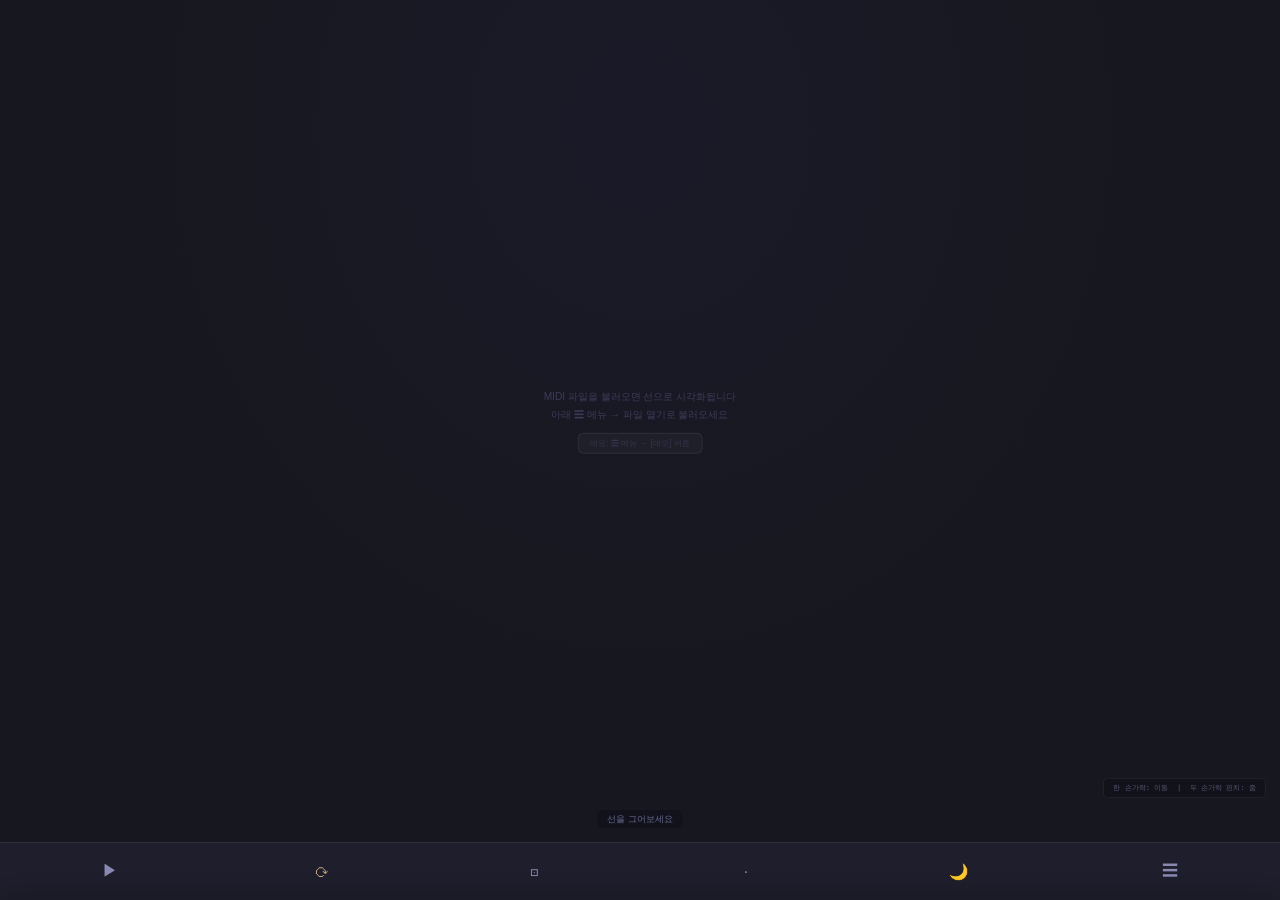
==== melodybrush_v13mobile/index.html @ c1f5db10 "Add files via upload" ====
<!DOCTYPE html>
<html lang="ko">
<head>
<meta charset="utf-8">
<meta name="viewport" content="width=device-width,initial-scale=1">
<title>Melody Brush — Mobile</title>
<link rel="stylesheet" href="style.css">
</head>
<body>

<!-- ════ 사이드 패널 (모바일에서 숨김 — JS DOM 참조용으로만 유지) ════ -->
<div id="sidebar" style="display:none" aria-hidden="true">
  <div id="sidebar-header">
    <div>
      <div id="sidebar-logo">Melody Brush</div>
      <div id="sidebar-sub">Expression Edition · PC</div>
    </div>
    <button id="btn-darkmode" onclick="toggleDarkMode()" title="다크 모드 전환">☀</button>
  </div>

  <div id="panel-tabs">
    <button class="ptab on" data-tab="tab-load" onclick="switchPanelTab(this)">로드</button>
    <button class="ptab"    data-tab="tab-view" onclick="switchPanelTab(this)">뷰</button>
    <button class="ptab"    data-tab="tab-wire" onclick="switchPanelTab(this)">전선</button>
  </div>

  <div id="panel-scroll">
    <!-- 로드 탭 -->
    <div class="tab-section on" id="tab-load">
      <div class="mp-label">MIDI 파일 <span style="font-size:.70rem;color:#b0a898">드래그앤드롭 가능</span></div>
      <div style="display:flex;gap:5px;align-items:center;">
        <input type="file" class="mf" id="midiFile" accept=".mid,.midi" style="flex:1;">
        <button class="pbtn" onclick="addMidiLayer()" title="MIDI 파일 추가 (새 레이어)" style="flex:none;padding:5px 8px;font-size:.70rem;">＋</button>
      </div>
      <div id="midiStatus" style="font-size:.72rem;color:#9a9490;min-height:14px;margin-top:2px;font-family:monospace;"></div>
      <div id="midi-layer-list" style="display:none;flex-direction:column;gap:3px;margin-top:3px;"></div>
      <div id="tab-input-lines" style="display:none;">
        <div style="height:1px;background:rgba(20,15,5,0.08);margin:2px 0;"></div>
        <div class="mp-title clp-hdr" onclick="toggleSection('clp-lines')">
          Line 목록<span class="clp-arrow" id="clp-lines-arr">▾</span>
        </div>
        <div id="clp-lines">
          <div class="line-list" id="lineList"></div>
        </div>
      </div>
      <div style="height:1px;background:rgba(20,15,5,0.08);margin:2px 0;"></div>
      <div class="mp-title clp-hdr" onclick="toggleSection('clp-stat')">
        통계<span class="clp-arrow" id="clp-stat-arr">▾</span>
      </div>
      <div id="clp-stat">
        <div class="mp-stat-grid">
          <div class="mp-stat"><div class="sk">Notes</div><div class="sv" id="s_notes">—</div></div>
          <div class="mp-stat"><div class="sk">Cells</div><div class="sv" id="s_cells">—</div></div>
          <div class="mp-stat"><div class="sk">Lines</div><div class="sv" id="s_lines">—</div></div>
          <div class="mp-stat"><div class="sk">Duration</div><div class="sv" id="s_dur">—</div></div>
          <div class="mp-stat" style="grid-column:span 2"><div class="sk">BPM</div><div class="sv" id="s_bpm">—</div></div>
        </div>
      </div>
      <div class="mp-title clp-hdr" onclick="toggleSection('clp-log')">
        로그<span class="clp-arrow" id="clp-log-arr">▾</span>
      </div>
      <div id="clp-log">
        <div class="mp-console" id="logBox"></div>
      </div>
    </div>

    <!-- 뷰 탭 -->
    <div class="tab-section" id="tab-view">
      <div class="mp-title">Line 분리 — 연결 우선</div>
      <div class="mp-label">Gap 임계값 — 이 이상이면 끊음</div>
      <div class="presetrow" id="gap-presets">
        <button class="pbtn" data-val="250" onclick="setGapPreset(this)">250ms</button>
        <button class="pbtn" data-val="500" onclick="setGapPreset(this)">500ms</button>
        <button class="pbtn act" data-val="800" onclick="setGapPreset(this)">800ms</button>
        <button class="pbtn" data-val="1200" onclick="setGapPreset(this)">1200ms</button>
      </div>
      <input type="hidden" id="gapThr" value="800">
      <div class="mp-label">Pitch Jump 임계값 — 이 이상이면 끊음</div>
      <div class="presetrow" id="pjump-presets">
        <button class="pbtn" data-val="600" onclick="setPitchPreset(this)">600c</button>
        <button class="pbtn" data-val="900" onclick="setPitchPreset(this)">900c</button>
        <button class="pbtn act" data-val="1200" onclick="setPitchPreset(this)">1200c</button>
        <button class="pbtn" data-val="99999" onclick="setPitchPreset(this)">OFF</button>
      </div>
      <input type="hidden" id="pitchJump" value="1200">
      <div class="mp-label">최소 Note 수 <span class="vv" id="v_minn">2</span></div>
      <input type="range" class="msl" id="minNotes" min="1" max="8" step="1" value="2">
      <div class="presetrow" style="flex-wrap:wrap;gap:4px;margin-top:2px;">
        <button class="pbtn" id="btn-stp" onclick="toggleSameTrackPriority()" style="flex:none;padding:5px 8px;">Same Track 우선</button>
        <button class="pbtn" id="btn-swc" onclick="toggleWeakConn()" style="flex:none;padding:5px 8px;">Weak 연결 표시</button>
        <button class="pbtn" id="btn-ghost" onclick="toggleGhostConn()" style="flex:none;padding:5px 8px;">유령선 연결</button>
      </div>
      <div style="height:1px;background:rgba(20,15,5,0.08);margin:4px 0;"></div>
      <div class="mp-title">Expression</div>
      <div class="mp-label">PB 범위 (semi) <span class="vv" id="v_pbr">2</span></div>
      <input type="range" class="msl" id="pbRange" min="1" max="12" step="1" value="2">
      <div class="mp-label">Vibrato 깊이 <span class="vv" id="v_vbpb">0.7</span></div>
      <input type="range" class="msl" id="vibPbDepth" min="0.1" max="1.0" step="0.1" value="0.7">
      <div class="mp-label">Glide 강도 <span class="vv" id="v_glpb">0.8</span></div>
      <input type="range" class="msl" id="glidePb" min="0.1" max="1.0" step="0.1" value="0.8">
      <div class="mp-label">Velocity <span class="vv" id="v_vs">1.0</span></div>
      <input type="range" class="msl" id="velScale" min="0.5" max="1.5" step="0.1" value="1.0">
    </div>


    <!-- 전선 탭 -->
    <div class="tab-section" id="tab-wire">
      <div class="mp-title">전선 (Wire Layer)</div>

      <div class="mp-label" style="font-weight:700;">적용 방식</div>
      <div id="wire-mode-btns" style="display:flex;flex-direction:column;gap:3px;margin-bottom:4px;">
        <button class="wmbtn act" data-wm="full"  onclick="setWireMode('full')">① 전체 연결 — 동일 피복으로 전체 덮기</button>
        <button class="wmbtn"     data-wm="pitch" onclick="setWireMode('pitch')">② 피치별 — 음역 위상에 따라 투명도 조절</button>
        <button class="wmbtn"     data-wm="time"  onclick="setWireMode('time')">③ 타임라인별 — 구간마다 피복 개별 조절</button>
      </div>

      <div class="mp-label">피복 색상</div>
      <div style="display:flex;gap:5px;flex-wrap:wrap;margin-bottom:4px;" id="wire-color-swatches">
        <div class="wcs act" data-col="#f7f4ec" style="background:#f7f4ec;border:1.5px solid #2a2620;"></div>
        <div class="wcs" data-col="#2a2620" style="background:#2a2620;"></div>
        <div class="wcs" data-col="#5b6ea8" style="background:#5b6ea8;"></div>
        <div class="wcs" data-col="#3d8f6a" style="background:#3d8f6a;"></div>
        <div class="wcs" data-col="#a06b30" style="background:#a06b30;"></div>
        <div class="wcs" data-col="#7a4a8a" style="background:#7a4a8a;"></div>
      </div>

      <div id="wire-opt-full">
        <div class="mp-label">피복 투명도 <span class="vv" id="v_wire_alpha">0.92</span></div>
        <input type="range" class="msl" id="wireAlpha" min="0" max="1" step="0.01" value="0.92">
        <div class="mp-label">피복 두께 <span class="vv" id="v_wire_w">자동</span></div>
        <input type="range" class="msl" id="wireWidth" min="0" max="40" step="1" value="0">
        <div style="font-size:.70rem;color:#9a9490;margin-top:-3px;">0 = Cell 크기 기준 자동</div>
      </div>

      <div id="wire-opt-pitch" style="display:none;">
        <div class="mp-label">고음 투명도 <span class="vv" id="v_wire_hi_a">0.30</span></div>
        <input type="range" class="msl" id="wireHiAlpha" min="0" max="1" step="0.01" value="0.30">
        <div class="mp-label">저음 투명도 <span class="vv" id="v_wire_lo_a">0.95</span></div>
        <input type="range" class="msl" id="wireLoAlpha" min="0" max="1" step="0.01" value="0.95">
        <div class="mp-label">기준 피치 <span class="vv" id="v_wire_psplit">C4</span></div>
        <input type="range" class="msl" id="wirePitchSplit" min="36" max="96" step="1" value="60">
        <div style="font-size:.70rem;color:#9a9490;margin-top:-3px;">기준 음보다 높으면 고음 투명도</div>
      </div>

      <div id="wire-opt-time" style="display:none;">
        <div class="mp-label">구간 수 <span class="vv" id="v_wire_segs">4</span></div>
        <input type="range" class="msl" id="wireSegCount" min="2" max="8" step="1" value="4">
        <div id="wire-seg-sliders" style="display:flex;flex-direction:column;gap:2px;margin-top:2px;"></div>
      </div>

      <div style="height:1px;background:rgba(20,15,5,0.09);margin:5px 0;"></div>
      <button class="mp-btn mp-btn-pri" id="btn-apply-wire" onclick="applyWireLayer()" disabled>선 입히기</button>
      <div style="display:flex;gap:5px;">
        <button class="mp-btn mp-btn-sec" id="btn-merge-wire" onclick="mergeWireLayer()" disabled style="flex:1">레이어 병합</button>
        <button class="mp-btn mp-btn-sec" id="btn-remove-wire" onclick="removeWireLayer()" disabled style="flex:1">전선 제거</button>
      </div>
      <div id="wire-status" style="font-size:.72rem;color:#9a9490;font-family:monospace;min-height:14px;margin-top:2px;"></div>
    </div>

    <!-- 고급 설정 (접이식) -->
    <div style="height:1px;background:rgba(20,15,5,0.08);margin:4px 0;"></div>
    <button id="btn-adv" onclick="toggleAdv()" style="width:100%;border:none;background:transparent;text-align:left;font-size:.76rem;font-weight:700;color:#9a9490;padding:5px 2px;cursor:pointer;letter-spacing:.03em;">고급 설정 ▾</button>
    <div id="adv-section" style="display:none;flex-direction:column;gap:8px;">
      <div class="mp-title">Cell 분해</div>
      <div class="mp-label">Cell 크기 <span class="vv" id="v_cell">80ms</span></div>
      <input type="range" class="msl" id="cellMs" min="20" max="200" step="10" value="80">
      <div class="mp-label">Attack 임계 <span class="vv" id="v_atk">0.25</span></div>
      <input type="range" class="msl" id="atkThr" min="0.05" max="0.60" step="0.05" value="0.25">
      <div class="mp-label">Vibrato (cent) <span class="vv" id="v_vib">40</span></div>
      <input type="range" class="msl" id="vibCent" min="10" max="120" step="5" value="40">
      <div class="mp-label">Decay 기울기 <span class="vv" id="v_dec">0.15</span></div>
      <input type="range" class="msl" id="decThr" min="0.05" max="0.50" step="0.05" value="0.15">
      <div class="mp-title">Human Filter</div>
      <div class="mp-label">적용 강도 <span class="vv" id="v_hfstr">1.0</span></div>
      <input type="range" class="msl" id="hfStrength" min="0" max="1" step="0.1" value="1.0">
      <div class="mp-label">Vibrato 최소 지속 <span class="vv" id="v_vdur">120ms</span></div>
      <input type="range" class="msl" id="vibDur" min="40" max="300" step="10" value="120">
      <div class="mp-label">Glide 최소 이동 <span class="vv" id="v_gmin">80cent</span></div>
      <input type="range" class="msl" id="glideMin" min="30" max="200" step="10" value="80">
      <div class="mp-label">True Change 임계 <span class="vv" id="v_tch">150cent</span></div>
      <input type="range" class="msl" id="trueThr" min="80" max="300" step="10" value="150">
      <div class="mp-title">Expression 상세</div>
      <div class="mp-label">CC11 Decay 곡선 <span class="vv" id="v_deccv">0.5</span></div>
      <input type="range" class="msl" id="decCurve" min="0.1" max="1.0" step="0.1" value="0.5">
      <button class="mp-btn mp-btn-sec" onclick="runAnalysis()">심층 분석 실행</button>
      <button class="mp-btn mp-btn-sec" onclick="runDemo()">데모</button>
    </div>
  </div>

  <!-- 레이어 패널 -->
  <div id="layer-panel" style="display:none;flex-shrink:0;border-top:1px solid rgba(20,15,5,0.08);background:#f5f2eb;">
    <div style="padding:6px 12px 4px;display:flex;align-items:center;justify-content:space-between;">
      <span style="font-size:.6rem;font-weight:700;color:#2a2620;letter-spacing:.05em;text-transform:uppercase;">Layers</span>
      <span id="layer-count" style="font-size:.58rem;color:#9a9490;font-family:monospace;"></span>
    </div>
    <div id="layer-list" style="max-height:140px;overflow-y:auto;padding:0 8px 6px;display:flex;flex-direction:column;gap:2px;scrollbar-width:thin;scrollbar-color:rgba(20,15,5,0.15) transparent;"></div>
  </div>

  <!-- Cell Inspector -->
  <div id="cell-inspector" style="display:none;flex-shrink:0;border-top:1px solid rgba(20,15,5,0.08);padding:6px 12px 8px;background:#f5f2eb;">
    <div style="display:flex;align-items:center;justify-content:space-between;margin-bottom:3px;">
      <span style="font-size:.6rem;font-weight:700;color:#2a2620;letter-spacing:.05em;text-transform:uppercase;">Cell Inspector</span>
      <button onclick="clearCellInspector()" style="border:none;background:transparent;font-size:.7rem;color:#9a9490;cursor:pointer;padding:0 3px;line-height:1;">✕</button>
    </div>
    <div id="cell-inspector-body" style="font:10.5px/1.7 monospace;color:#5a5248;"></div>
  </div>

  <!-- 하단 툴바 -->
  <div id="sidebar-tools">
    <div class="tool-row">
      <button class="tbtn" id="btn-play" onclick="togglePlay()">▶<span class="lbl">Play</span></button>
      <!-- 기본 모드 전용 -->
      <button class="tbtn act" id="btn-autofollow" onclick="toggleAutoFollow()" title="재생 시 자동 스크롤">⟳<span class="lbl">Follow</span></button>
      <button class="tbtn" id="btn-pitchfollow" onclick="togglePitchFollow()" title="포커스 트랙 피치 따라가기">♩<span class="lbl">Pitch</span></button>
      <button class="tbtn" id="btn-fitview" onclick="fitView()" title="전체 선 최적 맞춤">⊡<span class="lbl">맞춤</span></button>
      <button class="tbtn" id="btn-cellview" onclick="zoomToCell()" title="Cell 단위로 줌인">·<span class="lbl">Cell</span></button>
      <!-- Edit 모드 전용 -->
      <button class="tbtn act" id="btn-draw"  onclick="setTool('draw')">✒<span class="lbl">Draw</span></button>
      <button class="tbtn"     id="btn-catch" onclick="setTool('catch')">⊕<span class="lbl">Catch</span></button>
      <button class="tbtn"     id="btn-undo"  onclick="undo()">↶<span class="lbl">Undo</span></button>
      <div id="instr-toggle">
        <button class="ibtn act" id="ibtn-piano"  onclick="setInstrument('piano')">🎹</button>
        <button class="ibtn"     id="ibtn-violin" onclick="setInstrument('violin')">🎻</button>
      </div>
      <!-- 공통 -->
      <button class="tbtn" id="btn-export" onclick="doMidiSave()" disabled>⬇<span class="lbl">Export</span></button>
    </div>
  </div>
</div>

<!-- ════ 캔버스 영역 ════ -->
<div id="paper-wrap">
  <canvas id="paper"></canvas>
  <canvas id="paper-overlay"></canvas>
  <div class="pcursor" id="pcursor"></div>
  <div id="playhead-time"></div>

  <!-- 드래그앤드롭 오버레이 -->
  <div id="drop-overlay">🎵 여기에 MIDI 파일을 놓으세요</div>

  <!-- 빈 화면 안내 -->
  <div id="drop-hint">
    <div class="dh-text">MIDI 파일을 불러오면 선으로 시각화됩니다<br>아래 ☰ 메뉴 → 파일 열기로 불러오세요</div>
    <div class="dh-key">데모: ☰ 메뉴 → [데모] 버튼</div>
  </div>

  <!-- 상단 모드바 -->
  <div id="mode-bar">
    <button class="mbtn act" id="mbtn-view" onclick="setAppMode('view')">View</button>
    <button class="mbtn"     id="mbtn-note" onclick="setAppMode('note')">Note</button>
    <button class="mbtn"     id="mbtn-edit" onclick="setAppMode('edit')">Edit</button>
    <button class="mbtn"     id="mbtn-wire" onclick="setAppMode('wire')">Wire</button>
  </div>

  <!-- LOD 배지 -->
  <div id="lod-badge"></div>
  <!-- Zoom 힌트 -->
  <div id="zoom-hint">한 손가락: 이동 &nbsp;|&nbsp; 두 손가락 핀치: 줌</div>

  <!-- Gesture 범례 -->
  <div id="gest-legend">
    <div class="gl-item"><div class="gl-dot" style="background:#facc15"></div>ATK</div>
    <div class="gl-item"><div class="gl-dot" style="background:#4ade80"></div>HLD</div>
    <div class="gl-item"><div class="gl-dot" style="background:#c084fc"></div>VIB</div>
    <div class="gl-item"><div class="gl-dot" style="background:#f97316"></div>GLI</div>
    <div class="gl-item"><div class="gl-dot" style="background:#60a5fa"></div>DEC</div>
    <div class="gl-item"><div class="gl-dot" style="background:#94a3b8"></div>TAIL</div>
    <div class="gl-item"><div class="gl-dot" style="background:#f87171"></div>NOISE</div>
  </div>

  <!-- 힌트 -->
  <div id="hint"></div>

  <!-- 진행바 -->
  <div id="prog-wrap">
    <div id="prog-label">분석 중…</div>
    <div id="prog-track"><div id="prog-bar"></div></div>
  </div>

  <!-- 미니맵 -->
  <div id="minimap-wrap">
    <canvas id="minimap-canvas" width="280" height="140"></canvas>
    <div id="minimap-vp"></div>
  </div>

  <!-- 단축키 힌트 -->
  <div id="shortcuts" style="display:none"></div>
</div>

<!-- ════ 모바일 하단 툴바 ════ -->
<div id="mobile-bar">
  <button class="m-tbtn" id="m-play" onclick="togglePlay()" title="재생/정지">▶</button>
  <button class="m-tbtn act" id="m-follow" onclick="toggleAutoFollow()" title="자동 스크롤">⟳</button>
  <button class="m-tbtn" id="m-fit" onclick="fitView()" title="전체 맞춤">⊡</button>
  <button class="m-tbtn" id="m-cell" onclick="zoomToCell()" title="Cell 단위 줌인">·</button>
  <button class="m-tbtn" id="m-dark" onclick="toggleDarkMode()" title="다크 모드">☀</button>
  <button class="m-tbtn" id="m-menu" onclick="toggleMobilePanel()" title="메뉴">☰</button>
</div>

<!-- ════ 모바일 패널 (슬라이드업) ════ -->
<div id="mobile-panel-bg" onclick="closeMobilePanel()"></div>
<div id="mobile-panel">
  <div id="mobile-panel-handle"></div>
  <div id="mobile-panel-scroll">

    <div class="mp-title" style="margin-top:0">MIDI 파일</div>
    <div style="display:flex;gap:6px;align-items:center;margin-bottom:4px;">
      <label class="m-filebtn" for="midiFile">파일 열기</label>
      <button class="pbtn" onclick="addMidiLayer();closeMobilePanel();" style="flex:none;padding:7px 10px;font-size:.75rem;">＋ 추가</button>
    </div>
    <div id="midiStatus-m" style="font-size:.72rem;color:#9a9490;min-height:14px;font-family:monospace;margin-bottom:6px;"></div>

    <div style="height:1px;background:rgba(20,15,5,0.08);margin:4px 0;"></div>
    <div class="mp-title clp-hdr" onclick="toggleSection('m-clp-stat')">
      통계<span class="clp-arrow" id="m-clp-stat-arr">▾</span>
    </div>
    <div id="m-clp-stat">
      <div class="mp-stat-grid">
        <div class="mp-stat"><div class="sk">Notes</div><div class="sv" id="m_s_notes">—</div></div>
        <div class="mp-stat"><div class="sk">Cells</div><div class="sv" id="m_s_cells">—</div></div>
        <div class="mp-stat"><div class="sk">Lines</div><div class="sv" id="m_s_lines">—</div></div>
        <div class="mp-stat"><div class="sk">Duration</div><div class="sv" id="m_s_dur">—</div></div>
        <div class="mp-stat" style="grid-column:span 2"><div class="sk">BPM</div><div class="sv" id="m_s_bpm">—</div></div>
      </div>
    </div>

    <div style="height:1px;background:rgba(20,15,5,0.08);margin:4px 0;"></div>
    <div class="mp-title clp-hdr" onclick="toggleSection('m-clp-log')">
      로그<span class="clp-arrow" id="m-clp-log-arr">▾</span>
    </div>
    <div id="m-clp-log">
      <div class="mp-console" id="logBox-m" style="max-height:120px;"></div>
    </div>

    <div style="height:1px;background:rgba(20,15,5,0.08);margin:4px 0;"></div>
    <div class="mp-title">재생 설정</div>
    <div style="display:flex;gap:6px;flex-wrap:wrap;margin-bottom:4px;">
      <button class="pbtn act" id="m-btn-autofollow" onclick="toggleAutoFollow()" style="flex:none;padding:7px 10px;">자동 스크롤</button>
      <button class="pbtn" id="m-btn-pitchfollow" onclick="togglePitchFollow()" style="flex:none;padding:7px 10px;">피치 따라가기</button>
    </div>
    <button class="mp-btn mp-btn-sec" onclick="runDemo();closeMobilePanel()">데모</button>

  </div>
</div>

<!-- ════ state.js ════ -->
<script>
/* ════════════════════════════════════════════════════════════
   상수 / 유틸리티
════════════════════════════════════════════════════════════ */
// Track = 색상 정체성, Line = 명도 변화만 (±14%)
const TRACK_BASE = [
  {h:   2, s: 88, l: 58}, // Track 0: 빨강
  {h: 218, s: 88, l: 60}, // Track 1: 파랑
  {h:  38, s: 90, l: 54}, // Track 2: 앰버/주황
  {h: 145, s: 80, l: 48}, // Track 3: 초록
  {h: 278, s: 85, l: 63}, // Track 4: 보라
  {h: 174, s: 82, l: 48}, // Track 5: 청록/에메랄드
  {h: 328, s: 88, l: 60}, // Track 6: 핫핑크
  {h:  50, s: 92, l: 52}, // Track 7: 금/황금색
];
function hslToHex(h, s, l) {
  s /= 100; l /= 100;
  const a = s * Math.min(l, 1 - l);
  const f = n => { const k = (n + h / 30) % 12; const c = l - a * Math.max(-1, Math.min(k - 3, 9 - k, 1)); return Math.round(255 * c).toString(16).padStart(2, '0'); };
  return `#${f(0)}${f(8)}${f(4)}`;
}
function trackLineColor(trackIdx, trackLineIdx) {
  const base = TRACK_BASE[trackIdx % TRACK_BASE.length];
  const lShift = (trackLineIdx % 5) * 7 - 14; // -14, -7, 0, +7, +14
  const lAdj = _darkMode ? 0 : -16;
  const L = Math.max(28, Math.min(82, base.l + lShift + lAdj));
  return hslToHex(base.h, base.s, L);
}
const TRACK_COLS_LIGHT = ['#1d4ed8','#15803d','#b45309','#7e22ce','#0e7490','#c2410c','#166534','#9d174d'];
const TRACK_COLS_DARK  = ['#60a5fa','#4ade80','#fbbf24','#c084fc','#22d3ee','#fb923c','#86efac','#f472b6'];
let TRACK_COLS = TRACK_COLS_DARK;
const GESTURE_COL = {
  ATTACK: '#facc15', HOLD: '#4ade80', VIBRATO: '#c084fc',
  GLIDE: '#f97316', DECAY: '#60a5fa', TAIL: '#94a3b8', NOISE: '#f87171'
};
const clamp = (v, lo, hi) => Math.max(lo, Math.min(hi, v));
const midiToCents = midi => (midi - 69) * 100;

const NOTE_NAMES_W = ['C','C#','D','D#','E','F','F#','G','G#','A','A#','B'];
function midiToName(m) { return NOTE_NAMES_W[m % 12] + (Math.floor(m / 12) - 1); }

/* ════════════════════════════════════════════════════════════
   캔버스 / 래퍼 전역 레퍼런스
   (main.js 맨 위에서 할당)
════════════════════════════════════════════════════════════ */
var cv, ctx, wrap;
var cvOverlay, ctxOverlay;
let _rafPending = 0;

/* ════════════════════════════════════════════════════════════
   뷰포트
════════════════════════════════════════════════════════════ */
let VP = {t0: 0, t1: 10000, p0: -1800, p1: 1800};
let DPR = 1, CW = 0, CH = 0;

function tx(t) { return (t - VP.t0) / (VP.t1 - VP.t0) * CW; }
function xt(x) { return VP.t0 + x / CW * (VP.t1 - VP.t0); }
function ly(p) { return CH * (1 - (p - VP.p0) / (VP.p1 - VP.p0)); }
function yl(y) { return VP.p0 + (1 - y / CH) * (VP.p1 - VP.p0); }

function vpPanBy(dxPx, dyPx) {
  const dt = dxPx / CW * (VP.t1 - VP.t0), dp = dyPx / CH * (VP.p1 - VP.p0);
  VP.t0 -= dt; VP.t1 -= dt; VP.p0 += dp; VP.p1 += dp;
}
function vpZoomAt(cx, cy, factor, tFactor, pFactor) {
  const tf = tFactor !== undefined ? tFactor : factor;
  const pf = pFactor !== undefined ? pFactor : factor;
  const tC = xt(cx), pC = yl(cy);
  const tSpan = clamp((VP.t1 - VP.t0) * tf, 200, 1200000);
  const pSpan = clamp((VP.p1 - VP.p0) * pf, 100, 7200);
  VP.t0 = tC - cx / CW * tSpan; VP.t1 = VP.t0 + tSpan;
  VP.p0 = pC - (1 - cy / CH) * pSpan; VP.p1 = VP.p0 + pSpan;
}
function autoFitVP(notes, totalMs) {
  if (!notes.length) { VP = {t0: 0, t1: Math.max(totalMs * 1.05, 5000), p0: -1800, p1: 1800}; return; }
  let lo = Infinity, hi = -Infinity;
  notes.forEach(n => { const c = midiToCents(n.midi); if (c < lo) lo = c; if (c > hi) hi = c; });
  const span = hi - lo, pad = Math.max(500, span * 0.55);
  VP.t0 = -totalMs * 0.03; VP.t1 = totalMs * 1.08;
  VP.p0 = lo - pad; VP.p1 = hi + pad;
  if (VP.p1 - VP.p0 < 900) { const m = (VP.p0 + VP.p1) / 2; VP.p0 = m - 450; VP.p1 = m + 450; }
}
function zoomToCell() {
  const tCenter = (VP.t0 + VP.t1) / 2;
  const pCenter = (VP.p0 + VP.p1) / 2;
  VP.t0 = tCenter - 1000; VP.t1 = tCenter + 1000;
  const pSpan = clamp(VP.p1 - VP.p0, 400, 1200);
  VP.p0 = pCenter - pSpan / 2; VP.p1 = pCenter + pSpan / 2;
  refreshLegend(); render();
}
function fitView() {
  let tMin = Infinity, tMax = -Infinity, pMin = Infinity, pMax = -Infinity;
  midiLines.forEach(line => {
    tMin = Math.min(tMin, line.startMs); tMax = Math.max(tMax, line.endMs);
    (line.smoothCoreline || []).forEach(p => { pMin = Math.min(pMin, p.cents); pMax = Math.max(pMax, p.cents); });
    if (!(line.smoothCoreline || []).length)
      line.fibers.forEach(f => f.points.forEach(p => { pMin = Math.min(pMin, p.cents); pMax = Math.max(pMax, p.cents); }));
  });
  _layer.strokes.forEach(s => (s.pts || []).forEach(p => {
    tMin = Math.min(tMin, p.time); tMax = Math.max(tMax, p.time);
    pMin = Math.min(pMin, p.pitch); pMax = Math.max(pMax, p.pitch);
  }));
  if (!isFinite(tMin)) return;
  const tSpan = Math.max(tMax - tMin, 500);
  const pSpan = pMax - pMin;
  const pPad = Math.max(200, pSpan * 0.22);
  VP.t0 = tMin - tSpan * 0.03;
  VP.t1 = tMax + tSpan * 0.05;
  VP.p0 = pMin - pPad;
  VP.p1 = pMax + pPad;
  if (VP.p1 - VP.p0 < 900) { const mid = (VP.p0 + VP.p1) / 2; VP.p0 = mid - 450; VP.p1 = mid + 450; }
  render();
}

/* ════════════════════════════════════════════════════════════
   LOD — 5단계 줌 레벨
════════════════════════════════════════════════════════════ */
function getLOD() {
  const s = VP.t1 - VP.t0;
  if (s > 60000) return 0;
  if (s > 15000) return 1;
  if (s > 4000)  return 2;
  if (s > 800)   return 3;
  return 4;
}
const LOD_NAMES = ['🌲 Forest', '〰 Line', '〜 Stroke', '· Cell', '✦ Gesture'];

/* ════════════════════════════════════════════════════════════
   앱 모드
════════════════════════════════════════════════════════════ */
let appMode = 'view';
let drawTool = 'draw';

/* ════════════════════════════════════════════════════════════
   분석 데이터
════════════════════════════════════════════════════════════ */
let midiTracks = [], allCells = [], hfResult = [], exprEvents = [];
let rawMidiTracks = []; // parseMidi 원본 — 트랙/채널 단위 (레이어 패널용)
let detectedBpm = 120, audioBuf = null, audioCtx2 = null;
let midiLines = [], selectedLine = null;
let _midiLayers = []; // [{name, visible}]
let _globalLineIdOff = 0;
let _activeLayerIdx = null; // null = 전체 동등, number = 포커스된 레이어
let _focusedTrack = null;  // null = 전체 동등, number = 포커스된 trackIdx
let _currentMidiName = 'MIDI';

/* ════════════════════════════════════════════════════════════
   Draw 레이어
════════════════════════════════════════════════════════════ */
let _layer = {id: 1, color: '#241f18', instrument: 'piano', strokes: []};
let _drawing = null;
let _catchPoint = null, _catchDragging = false;
const PULL_FALLOFF_MS = 420;
let _catchOrigPts = null, _catchOrigCents = 0, _catchTargetCents = 0, _catchCurCents = 0, _catchRAF = null;
let _holdStart = null, _holdAnchor = null, _holdMoved = false, _holdRAF = null;
const HOLD_DELAY = 400, HOLD_MAX_R = 24, HOLD_GROW = 0.014;
let _history = [];

/* ════════════════════════════════════════════════════════════
   레이어 (MIDI 트랙별 표시/숨김)
════════════════════════════════════════════════════════════ */
var hiddenTracks = new Set(); // "trackIdx-ch" 형태의 key
let wireLayer = null, wireMerged = false, wireColor = '#f7f4ec';
let wireMode = 'full';
let _wireDrag = null;

/* ════════════════════════════════════════════════════════════
   재생
════════════════════════════════════════════════════════════ */
let _activeSrcs = [], _playing = false, _playRAF = null, _playElapsed = -9999;
let _autoFollow = true, _sameTrackPriority = false, _showWeakConn = false, _darkMode = true;
let _showGhostConn = false;
let _pitchFollow = false;

/* ════════════════════════════════════════════════════════════
   미니맵
════════════════════════════════════════════════════════════ */
let _mmTotalMs = 0;
const MM_W = 280, MM_H = 140;

/* ════════════════════════════════════════════════════════════
   Space Cell (Grid Cell)
════════════════════════════════════════════════════════════ */
const GRID_TIME_STEP  = 80;  // ms
const GRID_PITCH_STEP = 100; // cents (= 1 semitone)
let gridCells = new Map();   // key: `${timeIdx},${pitchIdx}`
let _lastClickPos = null;
</script>

<!-- ════ midi.js ════ -->
<script>
/* ════════════════════════════════════════════════════════════
   MIDI PARSER
════════════════════════════════════════════════════════════ */
function parseMidi(buf) {
  const u8 = new Uint8Array(buf); let pos = 0;
  const r8 = () => u8[pos++];
  const r16 = () => { const v = (u8[pos] << 8) | u8[pos + 1]; pos += 2; return v; };
  const r32 = () => { const v = (u8[pos] << 24) | (u8[pos + 1] << 16) | (u8[pos + 2] << 8) | u8[pos + 3]; pos += 4; return v >>> 0; };
  const rVL = () => { let v = 0, b; do { b = r8(); v = (v << 7) | (b & 0x7f); } while (b & 0x80); return v; };
  if (String.fromCharCode(...u8.slice(0, 4)) !== 'MThd') throw new Error('Not a MIDI file');
  pos += 4; r32();
  const fmt = r16(), nTracks = r16(), tpb = r16();
  const rawTracks = [];
  for (let t = 0; t < nTracks; t++) {
    const hdr = String.fromCharCode(...u8.slice(pos, pos + 4)); pos += 4;
    if (hdr !== 'MTrk') throw new Error('Bad track header');
    const tLen = r32(), end = pos + tLen;
    const evs = []; let tick = 0, status = 0;
    while (pos < end) {
      const dt = rVL(); tick += dt; let b = u8[pos];
      if (b & 0x80) { status = b; pos++; }
      const cmd = status & 0xf0, ch = status & 0x0f;
      // [FIX] meta event는 status===0xff로 직접 비교해야 함
      // cmd = status & 0xf0 = 0xFF & 0xF0 = 0xF0 이므로 cmd===0xff는 절대 true가 안됨
      // → 템포 이벤트가 SysEx로 오인되어 완전히 무시되던 버그
      if (status === 0xff) {
        const mt = r8(), ml = rVL(), md = u8.slice(pos, pos + ml); pos += ml;
        if (mt === 0x51) evs.push({tick, type: 'tempo', uspb: (md[0] << 16) | (md[1] << 8) | md[2]});
        if (mt === 0x2f) break;
      } else if (cmd === 0xf0 || cmd === 0xf7) { const sl = rVL(); pos += sl; }
      else if (cmd === 0x90 || cmd === 0x80) { const note = r8(), vel = r8(); evs.push({tick, type: (cmd === 0x90 && vel > 0) ? 'on' : 'off', ch, note, vel}); }
      else if (cmd === 0xa0 || cmd === 0xb0 || cmd === 0xe0) { r8(); r8(); }
      else if (cmd === 0xc0 || cmd === 0xd0) { r8(); }
      else pos++;
    }
    pos = end; rawTracks.push(evs);
  }
  // [FIX] 기본값을 먼저 쌓지 않고, 실제 이벤트가 없을 때만 기본값(120BPM) 사용
  // 기존 코드는 tick=0 템포 이벤트가 있을 때 기본값 500000과 실제값이 공존해
  // tickToMs()가 tempos[0](잘못된 500000)을 prev로 시작해 속도 오차가 발생했음
  let tempos = [];
  rawTracks.flat().filter(e => e.type === 'tempo').sort((a, b) => a.tick - b.tick).forEach(e => tempos.push({tick: e.tick, uspb: e.uspb}));
  if (!tempos.length || tempos[0].tick > 0) tempos.unshift({tick: 0, uspb: 500000});
  function tickToMs(tick) {
    let ms = 0, prev = tempos[0];
    for (let i = 1; i < tempos.length; i++) { const t = tempos[i]; if (t.tick >= tick) break; ms += (t.tick - prev.tick) / tpb * (prev.uspb / 1000); prev = t; }
    return ms + (tick - prev.tick) / tpb * (prev.uspb / 1000);
  }
  detectedBpm = Math.round(60_000_000 / tempos[0].uspb);
  console.log('[MB] parseMidi — tpb:', tpb, '/ tempos:', tempos.map(t => `tick${t.tick}=uspb${t.uspb}`).join(', '), '/ BPM:', detectedBpm);
  const result = [];
  rawTracks.forEach((evs, ti) => {
    const byChannel = {};
    evs.forEach(e => { if (e.type !== 'on' && e.type !== 'off') return; if (!byChannel[e.ch]) byChannel[e.ch] = []; byChannel[e.ch].push(e); });
    Object.entries(byChannel).forEach(([ch, cev]) => {
      const open = {}, notes = [];
      cev.forEach(e => {
        if (e.type === 'on') open[e.note] = {tick: e.tick, vel: e.vel};
        else if (open[e.note]) {
          const o = open[e.note], startMs = tickToMs(o.tick), endMs = tickToMs(e.tick);
          if (endMs - startMs > 10) notes.push({midi: e.note, startMs, endMs, durMs: endMs - startMs, velocity: o.vel, trackIdx: ti, ch: +ch});
          delete open[e.note];
        }
      });
      if (notes.length) result.push({trackIdx: ti, ch: +ch, notes: notes.sort((a, b) => a.startMs - b.startMs)});
    });
  });
  if (result.length && result[0].notes.length) {
    const n = result[0].notes[0];
    console.log('[MB] 첫 노트 — midi:', n.midi, '/ startMs:', n.startMs.toFixed(1), '/ endMs:', n.endMs.toFixed(1), '/ durMs:', n.durMs.toFixed(1));
    const n2 = result[0].notes[1];
    if (n2) console.log('[MB] 두번째 노트 — startMs:', n2.startMs.toFixed(1));
  }
  result._bpm = detectedBpm; return result;
}

/* ════════════════════════════════════════════════════════════
   AUDIO META
════════════════════════════════════════════════════════════ */
function extractFrameMeta(ab, t0Ms, t1Ms) {
  const sr = ab.sampleRate, ch = ab.getChannelData(0);
  const s0 = Math.max(0, Math.floor(t0Ms / 1000 * sr)), s1 = Math.min(ch.length, Math.ceil(t1Ms / 1000 * sr));
  if (s1 <= s0) return {rms: 0, brightness: 0, pitchHz: 0, confidence: 0};
  const frame = ch.slice(s0, s1), n = frame.length;
  let sum2 = 0; for (let i = 0; i < n; i++) sum2 += frame[i] * frame[i];
  const rms = Math.sqrt(sum2 / n);
  let hi = 0, tot = 0, prev = 0;
  for (let i = 0; i < n; i++) { const s = frame[i], h = s - prev * 0.82; prev = s; hi += h * h; tot += s * s; }
  const brightness = tot > 1e-6 ? Math.sqrt(hi / n) / Math.sqrt(tot / n) : 0;
  let pitchHz = 0, confidence = 0;
  if (rms > 0.008) {
    const minL = Math.floor(sr / 1000), maxL = Math.floor(sr / 70);
    let bL = -1, bC = 0, mean = 0;
    for (let i = 0; i < n; i++) mean += frame[i]; mean /= n;
    for (let lag = minL; lag <= maxL && lag < n; lag++) {
      let c = 0, eA = 0, eB = 0; const lim = Math.min(n - lag, 512);
      for (let i = 0; i < lim; i++) { const a = frame[i] - mean, b = frame[i + lag] - mean; c += a * b; eA += a * a; eB += b * b; }
      const norm = c / Math.sqrt(eA * eB + 1e-9); if (norm > bC) { bC = norm; bL = lag; }
    }
    if (bL > 0 && bC > 0.3) { pitchHz = sr / bL; confidence = bC; }
  }
  return {rms: +rms.toFixed(5), brightness: +Math.min(1, brightness).toFixed(4), pitchHz: +pitchHz.toFixed(2), confidence: +confidence.toFixed(4)};
}

/* ════════════════════════════════════════════════════════════
   CELL DECOMPOSE
════════════════════════════════════════════════════════════ */
function decomposNote(note, cellMs, atkThr, vibCent, decThr, ab) {
  const cells = [], dur = note.durMs, nCell = Math.max(1, Math.ceil(dur / cellMs));
  const vel = note.velocity / 127, useAudio = !!ab;
  const frames = [];
  for (let i = 0; i < nCell; i++) {
    const t0 = note.startMs + i * cellMs, t1 = Math.min(note.startMs + (i + 1) * cellMs, note.endMs);
    if (useAudio) { frames.push(extractFrameMeta(ab, t0, t1)); }
    else {
      const r = i / Math.max(1, nCell - 1), atkF = Math.min(0.15, 2 / nCell), decF = Math.max(0.75, 1 - 3 / nCell);
      let rms;
      if (r < atkF) rms = vel * (r / atkF) * 0.12;
      else if (r > decF) rms = vel * (1 - (r - decF) / (1 - decF)) * 0.10;
      else rms = vel * (0.085 + Math.sin(r * Math.PI) * 0.015);
      frames.push({rms, brightness: 0.7 - r * 0.4 + (i === 0 ? 0.15 : 0), pitchHz: 440 * Math.pow(2, (note.midi - 69) / 12), confidence: (r < 0.05 || r > 0.92) ? 0.45 + vel * 0.3 : 0.7 + vel * 0.25});
    }
  }
  const maxRms = frames.reduce((a, f) => f.rms > a ? f.rms : a, 1e-6);
  const pitchDrifts = frames.map(f => { if (!f.pitchHz || f.confidence < 0.3) return 0; return 69 + 12 * Math.log2(f.pitchHz / 440) - note.midi; });
  const smDrift = pitchDrifts.map((_, i) => { const lo = Math.max(0, i - 1), hi = Math.min(pitchDrifts.length - 1, i + 1); let s = 0, c = 0; for (let j = lo; j <= hi; j++) { s += pitchDrifts[j]; c++; } return s / c; });
  const vibratoDepths = smDrift.map((_, i) => {
    if (i < 2 || i > nCell - 3) return 0;
    const win = smDrift.slice(Math.max(0, i - 3), Math.min(nCell, i + 4));
    const range = win.reduce((a, b) => b > a ? b : a, -Infinity) - win.reduce((a, b) => b < a ? b : a, Infinity);
    let sc = 0; for (let j = 1; j < win.length; j++) if (Math.sign(win[j]) !== Math.sign(win[j - 1])) sc++;
    const vibThresh = Math.max(0.01, (vibCent / 100) * 0.08);
    return range > vibThresh && sc >= 2 ? Math.min(1, range / (vibCent / 100)) : 0;
  });
  for (let i = 0; i < nCell; i++) {
    const f = frames[i], r = i / Math.max(1, nCell - 1);
    const t0 = note.startMs + i * cellMs, t1 = Math.min(note.startMs + (i + 1) * cellMs, note.endMs);
    const energy = +Math.min(1, f.rms / maxRms).toFixed(4);
    const brightness = +Math.min(1, f.brightness).toFixed(4);
    const harmonicRatio = +Math.min(1, f.confidence * (0.6 + energy * 0.4)).toFixed(4);
    const vibratoDepth = +vibratoDepths[i].toFixed(4);
    const pitchDrift = +smDrift[i].toFixed(4);
    const pitchSlope = i > 0 ? +(smDrift[i] - smDrift[i - 1]).toFixed(6) : 0;
    const confidence = +f.confidence.toFixed(4);
    const ePrev = i > 0 ? Math.min(1, frames[i - 1].rms / maxRms) : 0;
    const eNext = i < nCell - 1 ? Math.min(1, frames[i + 1].rms / maxRms) : 0;
    const attackSpeed = +Math.max(0, energy - ePrev).toFixed(4);
    const decaySpeed = +Math.max(0, energy - eNext).toFixed(4);
    let gesture;
    if (i === 0 || attackSpeed > atkThr) gesture = 'ATTACK';
    else if (i === nCell - 1 && nCell > 2) gesture = 'TAIL';
    else if (decaySpeed > decThr && r > 0.5) gesture = 'DECAY';
    else if (vibratoDepth > 0.15) gesture = 'VIBRATO';
    else if (Math.abs(pitchSlope) > 0.08) gesture = 'GLIDE';
    else if (energy < 0.04) gesture = 'NOISE';
    else gesture = 'HOLD';
    cells.push({t0, t1, noteRef: note, gesture, pitch: +(note.midi + pitchDrift).toFixed(4), energy, brightness, harmonicRatio, vibratoDepth, pitchDrift, confidence, attackSpeed, decaySpeed, pitchSlope, cellIndex: i, cellTotal: nCell, fromAudio: useAudio});
  }
  return cells;
}

/* ════════════════════════════════════════════════════════════
   HUMAN FILTER
════════════════════════════════════════════════════════════ */
function runHumanFilter(notes, vibDurMs, glideMinCent, trueThrCent, strength) {
  const result = [];
  for (let i = 1; i < notes.length; i++) {
    const prev = notes[i - 1], cur = notes[i];
    const gap = cur.startMs - prev.endMs, pitchDiff = Math.abs(cur.midi - prev.midi) * 100;
    const overlap = prev.endMs > cur.startMs;
    const prevTail = (prev.cells || []).slice(-3), curHead = (cur.cells || []).slice(0, 3);
    const boundaryVib = [...prevTail, ...curHead].reduce((s, c) => s + c.vibratoDepth, 0) / Math.max(1, prevTail.length + curHead.length);
    const prevEnergy = prevTail.length ? prevTail[prevTail.length - 1].energy : 0;
    const curEnergy = curHead.length ? curHead[0].energy : 0;
    const energyJump = Math.abs(curEnergy - prevEnergy);
    let verdict;
    if (strength < 0.05) { verdict = pitchDiff >= trueThrCent ? 'TRUE_CHANGE' : gap > 400 ? 'PHRASE_BREAK' : 'TRUE_CHANGE'; }
    else {
      const vibScale = 1 + (1 - strength) * 3, glideScale = 1 + (1 - strength) * 2;
      if (boundaryVib > 0.25 * vibScale && pitchDiff < 200) verdict = 'VIBRATO';
      else if (overlap && pitchDiff < glideMinCent / vibScale) verdict = 'VIBRATO';
      else if (gap < vibDurMs && pitchDiff < glideMinCent / vibScale) verdict = 'VIBRATO';
      else if (pitchDiff < trueThrCent / glideScale && gap < 80 && energyJump < 0.3) verdict = 'GLIDE';
      else if (pitchDiff >= trueThrCent) verdict = 'TRUE_CHANGE';
      else if (gap > 400) verdict = 'PHRASE_BREAK';
      else verdict = 'TRUE_CHANGE';
    }
    result.push({fromNote: prev, toNote: cur, pitchDiff, gap, verdict, boundaryVib: +boundaryVib.toFixed(3), energyJump: +energyJump.toFixed(3)});
  }
  return result;
}

/* ════════════════════════════════════════════════════════════
   BUILD LINES / FIBER / CORELINE
════════════════════════════════════════════════════════════ */
function buildLines(tracks, idOffset=0, layerIdx=0) {
  const gapThr = +document.getElementById('gapThr').value;
  const pitchThrS = +document.getElementById('pitchJump').value / 100;
  const minNotes = +document.getElementById('minNotes').value;
  const cellMs = +document.getElementById('cellMs').value;
  const effGapThr = _sameTrackPriority ? gapThr * 1.5 : gapThr;
  const result = []; let lineId = idOffset;
  const trackLineCount = {};
  tracks.forEach(tr => {
    const notes = tr.notes; if (!notes.length) return;
    if (trackLineCount[tr.trackIdx] === undefined) trackLineCount[tr.trackIdx] = 0;
    let curLine = newLine(lineId++, tr.trackIdx, tr.ch); curLine._layerIdx = layerIdx; curLine._trackLineIdx = trackLineCount[tr.trackIdx]++; curLine.notes.push(notes[0]);
    for (let i = 1; i < notes.length; i++) {
      const prev = notes[i - 1], cur = notes[i];
      const gap = cur.startMs - prev.endMs, pitchDiff = Math.abs(cur.midi - prev.midi);
      const overlap = cur.startMs < prev.endMs;
      const hardCut = (!overlap && gap > effGapThr * 2) || pitchDiff > pitchThrS * 2;
      const softCut = !hardCut && ((!overlap && gap > effGapThr) || pitchDiff > pitchThrS);
      if (hardCut || (softCut && !_showWeakConn)) {
        if (curLine.notes.length >= minNotes) result.push(finalizeLine(curLine, cellMs));
        curLine = newLine(lineId++, tr.trackIdx, tr.ch); curLine._layerIdx = layerIdx; curLine._trackLineIdx = trackLineCount[tr.trackIdx]++;
      } else {
        cur._weakConn = softCut;
      }
      curLine.notes.push(cur);
    }
    if (curLine.notes.length >= minNotes) result.push(finalizeLine(curLine, cellMs));
  });
  return result;
}
function newLine(id, trackIdx, ch) { return {id, trackIdx, ch, notes: [], fibers: [], coreline: [], smoothCoreline: [], gestureSummary: {}, pitchRange: [0, 0], startMs: 0, endMs: 0}; }
function makeFiber(note, fiberIdx, lineId, cellMs) {
  const cells = note.cells || [];
  const gs = cells.reduce((a, c) => { a[c.gesture] = (a[c.gesture] || 0) + 1; return a; }, {});
  let wSum = 0, wPitch = 0; cells.forEach(c => { wSum += c.energy; wPitch += c.pitch * c.energy; });
  const avgPitch = wSum > 0 ? wPitch / wSum : note.midi;
  const energy = cells.reduce((s, c) => s + c.energy, 0) / Math.max(1, cells.length);
  const points = cells.map(c => ({t: (c.t0 + c.t1) / 2, pitch: c.pitch, cents: midiToCents(c.pitch), energy: c.energy, gesture: c.gesture, fiberIdx}));
  return {id: fiberIdx, lineId, note, cells, startMs: note.startMs, endMs: note.endMs, avgPitch: +avgPitch.toFixed(3), energy: +energy.toFixed(3), gestureSummary: gs, dominantGesture: Object.entries(gs).sort((a, b) => b[1] - a[1])[0]?.[0] || 'HOLD', points, weakConn: !!note._weakConn};
}
function finalizeLine(line, cellMs) {
  const notes = line.notes;
  line.startMs = notes[0].startMs; line.endMs = notes[notes.length - 1].endMs;
  let minP = Infinity, maxP = -Infinity;
  notes.forEach(n => { if (n.midi < minP) minP = n.midi; if (n.midi > maxP) maxP = n.midi; });
  line.pitchRange = [minP, maxP];
  line.fibers = notes.map((n, i) => makeFiber(n, i, line.id, cellMs));
  line.coreline = line.fibers.flatMap(f => f.points);
  line.smoothCoreline = buildSmoothCoreline(line);
  line.gestureSummary = line.fibers.reduce((a, f) => { Object.entries(f.gestureSummary).forEach(([g, n]) => { a[g] = (a[g] || 0) + n; }); return a; }, {});
  line.layerIdx = line._layerIdx || 0;
  line.color = trackLineColor(line.trackIdx, line._trackLineIdx || 0);
  line.label = `L${line.id} T${line.trackIdx} ch${line.ch}`;
  return line;
}
function buildSmoothCoreline(line) {
  const raw = [];
  line.fibers.forEach(fiber => {
    if (fiber.points.length) {
      fiber.points.forEach(p => raw.push({t: p.t, cents: p.cents, energy: p.energy || 0.5}));
    } else {
      const cents = midiToCents(fiber.note.midi);
      const energy = fiber.note.velocity / 127;
      raw.push({t: fiber.startMs, cents, energy});
      raw.push({t: fiber.endMs,   cents, energy});
    }
  });
  if (!raw.length) return [];
  raw.sort((a, b) => a.t - b.t);

  // 가우시안 이동평균으로 비브라토 흡수 (120ms 윈도우)
  const SMOOTH_MS = 120;
  const smoothed = raw.map((p, i) => {
    let wSum = 0, wCents = 0;
    for (let j = i; j >= 0 && raw[j].t >= p.t - SMOOTH_MS * 2; j--) {
      const dt = p.t - raw[j].t;
      const w = Math.exp(-dt * dt / (SMOOTH_MS * SMOOTH_MS)) * (raw[j].energy || 0.5);
      wSum += w; wCents += raw[j].cents * w;
    }
    for (let j = i + 1; j < raw.length && raw[j].t <= p.t + SMOOTH_MS * 2; j++) {
      const dt = raw[j].t - p.t;
      const w = Math.exp(-dt * dt / (SMOOTH_MS * SMOOTH_MS)) * (raw[j].energy || 0.5);
      wSum += w; wCents += raw[j].cents * w;
    }
    return {t: p.t, cents: wSum > 0 ? wCents / wSum : p.cents, energy: p.energy};
  });

  // 80ms 간격으로 다운샘플
  const STEP_MS = 80;
  const result = []; let lastT = -Infinity;
  smoothed.forEach(p => { if (p.t >= lastT + STEP_MS) { result.push(p); lastT = p.t; } });
  const last = smoothed[smoothed.length - 1];
  if (last && result[result.length - 1]?.t < last.t - 10) result.push(last);
  return result;
}

/* ════════════════════════════════════════════════════════════
   EXPRESSION ENGINE
════════════════════════════════════════════════════════════ */
function runExpressionEngine() {
  if (!allCells.length) return [];
  const events = [], vs = +document.getElementById('velScale').value;
  const pbSemi = +document.getElementById('pbRange').value, pbScale = 8191 / pbSemi;
  const vbDepth = +document.getElementById('vibPbDepth').value;
  const glDepth = +document.getElementById('glidePb').value;
  const decCv = +document.getElementById('decCurve').value;
  midiTracks.forEach((tr, trIdx) => {
    const ch = trIdx % 15, safeCh = ch >= 9 ? ch + 1 : ch;
    tr.notes.forEach(n => {
      const vel = Math.round(clamp(n.velocity * vs, 1, 127));
      events.push({tMs: n.startMs, type: 'noteOn', ch: safeCh, val1: n.midi, val2: vel});
      events.push({tMs: n.endMs, type: 'noteOff', ch: safeCh, val1: n.midi, val2: 0});
    });
    events.push({tMs: 0, type: 'pitchBend', ch: safeCh, raw: 0});
    tr.notes.forEach(n => {
      const cells = n.cells || [], nCell = cells.length; if (!nCell) return;
      const decStart = Math.floor(nCell * 0.65); let lastCC11 = -1;
      cells.forEach((c, i) => {
        if (i < decStart) return;
        const r = (i - decStart) / Math.max(1, nCell - 1 - decStart);
        const cc11 = Math.round(clamp(100 * Math.pow(1 - r, 1 + decCv), 5, 100));
        if (Math.abs(cc11 - lastCC11) >= 4) { events.push({tMs: c.t0, type: 'cc', ch: safeCh, val1: 11, val2: cc11}); lastCC11 = cc11; }
      });
      events.push({tMs: n.endMs + 1, type: 'cc', ch: safeCh, val1: 11, val2: 100});
    });
  });
  events.sort((a, b) => { if (a.tMs !== b.tMs) return a.tMs - b.tMs; const o = {pitchBend: 0, cc: 1, noteOn: 2, noteOff: 3}; return (o[a.type] || 0) - (o[b.type] || 0); });
  return events;
}

/* ════════════════════════════════════════════════════════════
   FINAL MIDI BUILDER
════════════════════════════════════════════════════════════ */
function buildFinalMidi(events, bpm) {
  const tpb = 480, uspb = Math.round(60_000_000 / bpm);
  const msToTick = ms => Math.round(ms / 1000 * (bpm / 60) * tpb);
  function varLen(v) { const b = [v & 0x7f]; v >>= 7; while (v > 0) { b.unshift((v & 0x7f) | 0x80); v >>= 7; } return b; }
  const byChannel = {};
  events.forEach(e => { const k = e.ch; if (!byChannel[k]) byChannel[k] = []; byChannel[k].push(e); });
  const trackBytes = Object.values(byChannel).map(evs => {
    const all = [{tMs: 0, _data: [0xff, 0x51, 0x03, (uspb >> 16) & 0xff, (uspb >> 8) & 0xff, uspb & 0xff]}, ...evs];
    all.sort((a, b) => a.tMs - b.tMs);
    const track = []; let lastTick = 0;
    all.forEach(e => {
      const tick = msToTick(e.tMs), dt = Math.max(0, tick - lastTick); lastTick = tick;
      varLen(dt).forEach(b => track.push(b));
      if (e._data) { e._data.forEach(b => track.push(b)); return; }
      switch (e.type) {
        case 'noteOn': track.push(0x90 | e.ch, e.val1, e.val2); break;
        case 'noteOff': track.push(0x80 | e.ch, e.val1, 0); break;
        case 'cc': track.push(0xb0 | e.ch, e.val1, e.val2); break;
        case 'pitchBend': { const pb14 = clamp((e.raw || 0) + 8192, 0, 16383); track.push(0xe0 | e.ch, pb14 & 0x7f, (pb14 >> 7) & 0x7f); } break;
      }
    });
    track.push(0x00, 0xff, 0x2f, 0x00); return track;
  });
  const nTracks = trackBytes.length;
  const header = [0x4d, 0x54, 0x68, 0x64, 0x00, 0x00, 0x00, 0x06, 0x00, 0x01, (nTracks >> 8) & 0xff, nTracks & 0xff, (tpb >> 8) & 0xff, tpb & 0xff];
  const out = [...header];
  trackBytes.forEach(tr => {
    out.push(0x4d, 0x54, 0x72, 0x6b);
    out.push((tr.length >> 24) & 0xff, (tr.length >> 16) & 0xff, (tr.length >> 8) & 0xff, tr.length & 0xff);
    tr.forEach(b => out.push(b));
  });
  return new Uint8Array(out);
}

/* ════════════════════════════════════════════════════════════
   GRID CELL BUILD — note.cells → 공간 격자 투영
════════════════════════════════════════════════════════════ */
function buildGridCells(lines) {
  const cells = new Map();
  lines.forEach(line => {
    line.fibers.forEach(fiber => {
      (fiber.cells || []).forEach(nc => {
        const t0i = Math.floor(nc.t0 / GRID_TIME_STEP);
        const t1i = Math.floor(Math.max(nc.t0, nc.t1 - 1) / GRID_TIME_STEP);
        const pi  = Math.round(midiToCents(nc.pitch) / GRID_PITCH_STEP);
        for (let ti = t0i; ti <= t1i; ti++) {
          const key = `${ti},${pi}`;
          const ex = cells.get(key);
          if (!ex || nc.energy > ex.energy) {
            cells.set(key, {
              t: ti, p: pi,
              timeMs: ti * GRID_TIME_STEP,
              pitchCents: pi * GRID_PITCH_STEP,
              state: 'sound',
              gesture: nc.gesture,
              energy: nc.energy,
              confidence: nc.confidence,
              pitchDrift: nc.pitchDrift,
              vibratoDepth: nc.vibratoDepth,
              attackSpeed: nc.attackSpeed,
              decaySpeed: nc.decaySpeed,
              pitchSlope: nc.pitchSlope,
              lineId: line.id,
              lineColor: line.color,
              trackIdx: line.trackIdx,
            });
          }
        }
      });
    });
  });
  return cells;
}
</script>

<!-- ════ phase.js ════ -->
<script>
/* ════════════════════════════════════════════════════════════
   Phase 계산 (실험 구역)
   MIDI → Phase 변환 로직이 여기에 들어갑니다.

   사용 예정 흐름:
     parseMidi(buf)
       ↓
     buildPhases(notes)   ← 이 파일
       ↓
     trackPhases(phases)  ← tracking.js
       ↓
     buildFlowLines(...)  ← flow.js
       ↓
     render()
════════════════════════════════════════════════════════════ */

/**
 * 노트 배열로부터 Phase 목록을 생성합니다.
 * 각 Phase는 하나의 "표현 단위"를 나타냅니다.
 *
 * @param {Array} notes - parseMidi 결과의 note 배열
 * @returns {Array} phases - Phase 객체 배열
 */
function buildPhases(notes) {
  // TODO: Phase 알고리즘 구현
  // 현재는 빈 배열 반환 (기존 파이프라인에 영향 없음)
  return [];
}
</script>

<!-- ════ tracking.js ════ -->
<script>
/* ════════════════════════════════════════════════════════════
   Tracking 계산 (실험 구역)
   Phase 결과를 받아 Tracking 데이터를 만듭니다.
════════════════════════════════════════════════════════════ */

/**
 * Phase 배열을 받아 Tracking 결과를 반환합니다.
 *
 * @param {Array} phases - buildPhases() 결과
 * @returns {Array} tracks - Tracking 결과 배열
 */
function trackPhases(phases) {
  // TODO: Tracking 알고리즘 구현
  return [];
}
</script>

<!-- ════ flow.js ════ -->
<script>
/* ════════════════════════════════════════════════════════════
   Flow Line 변환 (실험 구역)
   Phase + Tracking → 눈에 보이는 Flow Line
════════════════════════════════════════════════════════════ */

/**
 * Phase와 Tracking 결과를 Flow Line으로 변환합니다.
 * Flow Line은 render()에서 직접 그릴 수 있는 형태입니다.
 *
 * @param {Array} phases   - buildPhases() 결과
 * @param {Array} tracks   - trackPhases() 결과
 * @returns {Array} flowLines - [{pts: [{t, cents}], color, ...}]
 */
function buildFlowLines(phases, tracks) {
  // TODO: Flow Line 변환 구현
  return [];
}
</script>

<!-- ════ render.js ════ -->
<script>
/* ════════════════════════════════════════════════════════════
   Grid Cell 렌더링
════════════════════════════════════════════════════════════ */
function drawGridCells() {
  if (!gridCells.size) return;
  const lod = getLOD();
  if (lod < 3) return;   // LOD 0-2: 완전 숨김
  const cellW = tx(GRID_TIME_STEP) - tx(0);
  const cellH = Math.abs(ly(0) - ly(GRID_PITCH_STEP));
  if (cellW < 1.5 || cellH < 1.5) return;
  ctx.save();
  ctx.beginPath(); ctx.rect(0, 0, CW, CH); ctx.clip();
  // LOD 4에서만 Ghost grid lines (Gesture 단위 초줌인)
  if (lod >= 4) {
    const tS = Math.floor(VP.t0 / GRID_TIME_STEP) - 1;
    const tE = Math.ceil(VP.t1 / GRID_TIME_STEP) + 1;
    const pS = Math.floor(VP.p0 / GRID_PITCH_STEP) - 1;
    const pE = Math.ceil(VP.p1 / GRID_PITCH_STEP) + 1;
    const ga = _darkMode ? 0.07 : 0.05;
    ctx.lineWidth = 0.5;
    ctx.strokeStyle = _darkMode ? `rgba(255,255,255,${ga})` : `rgba(0,0,0,${ga})`;
    for (let ti = tS; ti <= tE; ti++) {
      const x = tx(ti * GRID_TIME_STEP);
      if (x < -2 || x > CW + 2) continue;
      ctx.beginPath(); ctx.moveTo(x, 0); ctx.lineTo(x, CH); ctx.stroke();
    }
    for (let pi = pS; pi <= pE; pi++) {
      const y = ly(pi * GRID_PITCH_STEP);
      if (y < -2 || y > CH + 2) continue;
      ctx.beginPath(); ctx.moveTo(0, y); ctx.lineTo(CW, y); ctx.stroke();
    }
  }
  // LOD 3+: Active cells
  gridCells.forEach(cell => {
    const x = tx(cell.timeMs);
    const y = ly(cell.pitchCents + GRID_PITCH_STEP);
    if (x > CW + cellW || x + cellW < 0 || y > CH + cellH || y + cellH < 0) return;
    const col = GESTURE_COL[cell.gesture] || '#888';
    ctx.fillStyle = hexToRgba(col, clamp(0.10 + cell.energy * 0.28, 0.06, 0.42));
    ctx.fillRect(x + 0.5, y + 0.5, cellW - 1, cellH - 1);
  });
  ctx.restore();
}

/* ════════════════════════════════════════════════════════════
   종이 질감
════════════════════════════════════════════════════════════ */
let _texCanvas = null;
function buildTexture() {
  const t = document.createElement('canvas');
  t.width = Math.max(1, Math.round(CW)); t.height = Math.max(1, Math.round(CH));
  const tc = t.getContext('2d');
  const n = Math.round(CW * CH * 0.00028);
  for (let i = 0; i < n; i++) {
    const x = Math.random() * CW, y = Math.random() * CH;
    const sh = _darkMode ? 255 : (Math.random() < 0.5 ? 0 : 255);
    tc.fillStyle = `rgba(${sh},${sh},${sh},${(0.008 + Math.random() * 0.014).toFixed(3)})`;
    const w = 0.5 + Math.random() * 1.0; tc.fillRect(x, y, w, w);
  }
  _texCanvas = t;
}
function resize() {
  DPR = window.devicePixelRatio || 1;
  const r = document.getElementById('paper-wrap').getBoundingClientRect();
  CW = r.width; CH = r.height;
  cv.width = CW * DPR; cv.height = CH * DPR;
  cv.style.width = CW + 'px'; cv.style.height = CH + 'px';
  ctx.setTransform(DPR, 0, 0, DPR, 0, 0);
  if (cvOverlay) {
    cvOverlay.width = CW * DPR; cvOverlay.height = CH * DPR;
    cvOverlay.style.width = CW + 'px'; cvOverlay.style.height = CH + 'px';
    ctxOverlay.setTransform(DPR, 0, 0, DPR, 0, 0);
  }
  console.log('[MB] resize() — CW:', CW, '/ CH:', CH);
  buildTexture(); render();
}

/* ════════════════════════════════════════════════════════════
   유틸리티
════════════════════════════════════════════════════════════ */
function hexToRgba(hex, a) {
  const r = parseInt(hex.slice(1, 3), 16), g = parseInt(hex.slice(3, 5), 16), b = parseInt(hex.slice(5, 7), 16);
  return `rgba(${r},${g},${b},${a})`;
}

/* ════════════════════════════════════════════════════════════
   전선 렌더링
════════════════════════════════════════════════════════════ */
function drawWireLayer() {
  if (!wireLayer) return;
  ctx.save(); ctx.beginPath(); ctx.rect(-20, -20, CW + 40, CH + 40); ctx.clip();
  wireLayer.lines.forEach(wl => {
    const line = midiLines.find(l => l.id === wl.lineId);
    const w = line ? calcWireWidth(line) : 16;
    const pts = wl.pts; if (pts.length < 2) return;
    ctx.lineCap = 'round'; ctx.lineJoin = 'round';
    if (wireMode === 'full') {
      const alpha = getWireAlpha();
      ctx.strokeStyle = `rgba(20,15,5,${alpha * 0.16})`; ctx.lineWidth = w + 3; _drawCatmullRom(pts); ctx.stroke();
      ctx.strokeStyle = hexToRgba(wireColor, alpha); ctx.lineWidth = w; _drawCatmullRom(pts); ctx.stroke();
    } else {
      for (let i = 1; i < pts.length; i++) {
        const alpha = getWireAlphaForPt(pts[i], wl.lineId);
        const x1 = tx(pts[i - 1].t), y1 = ly(pts[i - 1].cents), x2 = tx(pts[i].t), y2 = ly(pts[i].cents);
        ctx.strokeStyle = `rgba(20,15,5,${alpha * 0.14})`; ctx.lineWidth = w + 3;
        ctx.beginPath(); ctx.moveTo(x1, y1); ctx.lineTo(x2, y2); ctx.stroke();
      }
      for (let i = 1; i < pts.length; i++) {
        const alpha = getWireAlphaForPt(pts[i], wl.lineId);
        const x1 = tx(pts[i - 1].t), y1 = ly(pts[i - 1].cents), x2 = tx(pts[i].t), y2 = ly(pts[i].cents);
        ctx.strokeStyle = hexToRgba(wireColor, alpha); ctx.lineWidth = w;
        ctx.beginPath(); ctx.moveTo(x1, y1); ctx.lineTo(x2, y2); ctx.stroke();
      }
    }
    if (wl.merged) {
      ctx.fillStyle = 'rgba(220,90,40,0.75)';
      pts.forEach((pt, i) => { if (i % 3 !== 0) return; ctx.beginPath(); ctx.arc(tx(pt.t), ly(pt.cents), 3, 0, Math.PI * 2); ctx.fill(); });
    }
  });
  ctx.restore();
}

/* ════════════════════════════════════════════════════════════
   Coreline / Fiber / Cell 렌더링
════════════════════════════════════════════════════════════ */
function drawSmoothCoreline(pts, col, lineW, alpha, isSel, glowBoost=0) {
  if (pts.length < 2) return;
  ctx.save();
  ctx.beginPath(); ctx.rect(-20, -20, CW + 40, CH + 40); ctx.clip();
  ctx.lineCap = 'round'; ctx.lineJoin = 'round'; ctx.globalAlpha = alpha;
  const drawPath = () => {
    if (pts.length >= 3) _drawCatmullRom(pts);
    else { ctx.beginPath(); ctx.moveTo(tx(pts[0].t), ly(pts[0].cents)); for (let i = 1; i < pts.length; i++) ctx.lineTo(tx(pts[i].t), ly(pts[i].cents)); }
  };
  // 선택 시 넓은 외곽 글로우
  if (isSel) {
    ctx.strokeStyle = hexToRgba(col, 0.20); ctx.lineWidth = lineW + 14; drawPath(); ctx.stroke();
  }
  // 외곽 소프트 글로우 (점까지 감쌀 정도로 넓게)
  ctx.strokeStyle = hexToRgba(col, 0.10); ctx.lineWidth = lineW + 10; drawPath(); ctx.stroke();
  ctx.strokeStyle = hexToRgba(col, 0.18); ctx.lineWidth = lineW + 5;  drawPath(); ctx.stroke();
  // 중간 선 — 약간 투명
  ctx.strokeStyle = hexToRgba(col, 0.55); ctx.lineWidth = lineW + 1.5; drawPath(); ctx.stroke();
  // 코어 밝은 선
  ctx.shadowColor = col; ctx.shadowBlur = 8 + glowBoost;
  ctx.strokeStyle = hexToRgba(col, 0.95); ctx.lineWidth = lineW * 0.5; drawPath(); ctx.stroke();
  ctx.shadowBlur = 0;
  ctx.globalAlpha = 1; ctx.restore();
}
function _drawCatmullRom(pts) {
  ctx.beginPath(); const n = pts.length;
  ctx.moveTo(tx(pts[0].t), ly(pts[0].cents));
  for (let i = 0; i < n - 1; i++) {
    const p0 = pts[Math.max(0, i - 1)], p1 = pts[i], p2 = pts[i + 1], p3 = pts[Math.min(n - 1, i + 2)];
    const x0 = tx(p0.t), y0 = ly(p0.cents), x1 = tx(p1.t), y1 = ly(p1.cents), x2 = tx(p2.t), y2 = ly(p2.cents), x3 = tx(p3.t), y3 = ly(p3.cents);
    const cp1x = x1 + (x2 - x0) / 6, cp1y = y1 + (y2 - y0) / 6, cp2x = x2 - (x3 - x1) / 6, cp2y = y2 - (y3 - y1) / 6;
    ctx.bezierCurveTo(cp1x, cp1y, cp2x, cp2y, x2, y2);
  }
}
function drawFiberGesture(line, alpha) {
  const lod = getLOD();
  line.fibers.forEach((fiber, fi) => {
    const pts = fiber.points; if (pts.length < 2) return;
    ctx.save(); ctx.lineCap = 'round'; ctx.lineJoin = 'round'; ctx.globalAlpha = alpha;
    if (lod === 1) {
      ctx.beginPath(); ctx.moveTo(tx(pts[0].t), ly(pts[0].cents));
      for (let i = 1; i < pts.length; i++) ctx.lineTo(tx(pts[i].t), ly(pts[i].cents));
      ctx.strokeStyle = hexToRgba(line.color, 0.28); ctx.lineWidth = 2; ctx.stroke();
    } else {
      for (let i = 1; i < pts.length; i++) {
        const col = GESTURE_COL[pts[i].gesture] || '#888';
        ctx.beginPath(); ctx.moveTo(tx(pts[i - 1].t), ly(pts[i - 1].cents)); ctx.lineTo(tx(pts[i].t), ly(pts[i].cents));
        ctx.strokeStyle = hexToRgba(col, 0.75); ctx.lineWidth = 2.5; ctx.stroke();
      }
    }
    if (lod === 2 && fi < line.fibers.length - 1) {
      const a2 = fiber.points[fiber.points.length - 1], b2 = line.fibers[fi + 1].points[0];
      if (a2 && b2) {
        ctx.beginPath(); ctx.moveTo(tx(a2.t), ly(a2.cents)); ctx.lineTo(tx(b2.t), ly(b2.cents));
        ctx.strokeStyle = `rgba(100,90,70,${0.15 * alpha})`; ctx.lineWidth = 0.7; ctx.setLineDash([3, 5]); ctx.stroke(); ctx.setLineDash([]);
      }
    }
    if (fi < line.fibers.length - 1 && line.fibers[fi + 1].weakConn) {
      const endPt = fiber.points[fiber.points.length - 1];
      const startPt = line.fibers[fi + 1].points[0];
      if (endPt && startPt) {
        ctx.beginPath(); ctx.moveTo(tx(endPt.t), ly(endPt.cents)); ctx.lineTo(tx(startPt.t), ly(startPt.cents));
        ctx.strokeStyle = hexToRgba(line.color, 0.55); ctx.lineWidth = 1.5;
        ctx.setLineDash([4, 6]); ctx.stroke(); ctx.setLineDash([]);
      }
    }
    ctx.globalAlpha = 1; ctx.restore();
  });
}
function drawCellDots(line, alpha) {
  ctx.save();
  line.fibers.forEach(fiber => {
    fiber.cells.forEach(cell => {
      const cx = tx((cell.t0 + cell.t1) / 2), cy = ly(midiToCents(cell.pitch));
      if (cx < -8 || cx > CW + 8 || cy < -8 || cy > CH + 8) return;
      const col = GESTURE_COL[cell.gesture] || '#888';
      ctx.beginPath(); ctx.arc(cx, cy, 2 + cell.energy * 3, 0, Math.PI * 2);
      ctx.fillStyle = hexToRgba(col, 0.5 * cell.energy * alpha); ctx.fill();
    });
  });
  ctx.restore();
}

/* ════════════════════════════════════════════════════════════
   Draw 레이어 (붓 선)
════════════════════════════════════════════════════════════ */
function buildBrushPath(pts) {
  const n = pts.length, w = new Array(n).fill(3.4);
  for (let i = 0; i < n; i++) {
    let speed = i === 0 ? (n > 1 ? dist2(pts, 0, 1) / Math.max(1, pts[1].time - pts[0].time) : 0.2) : dist2(pts, i - 1, i) / Math.max(1, pts[i].time - pts[i - 1].time);
    let ww = Math.max(2.1, Math.min(4.6, 3.5 - (speed - 0.25) * 1.6));
    const u = n > 1 ? i / (n - 1) : 0.5;
    let taper = 1; if (u < 0.12) taper = 0.45 + 0.55 * (u / 0.12); else if (u > 0.88) taper = 0.45 + 0.55 * ((1 - u) / 0.12);
    w[i] = ww * taper;
  }
  const P = pts.map(p => ({x: tx(p.time), y: ly(p.pitch)}));
  if (n < 3) return P.map((p, i) => ({x: p.x, y: p.y, w: w[i] || 3}));
  const out = []; out.push({x: P[0].x, y: P[0].y, w: w[0]});
  for (let i = 0; i < P.length - 1; i++) {
    const p0 = P[i - 1] || P[i], p1 = P[i], p2 = P[i + 1], p3 = P[i + 2] || p2;
    for (let t = 0.2; t <= 1.0001; t += 0.2) {
      const tt = Math.min(t, 1), t2 = tt * tt, t3 = t2 * tt;
      const x = 0.5 * ((2 * p1.x) + (-p0.x + p2.x) * tt + (2 * p0.x - 5 * p1.x + 4 * p2.x - p3.x) * t2 + (-p0.x + 3 * p1.x - 3 * p2.x + p3.x) * t3);
      const y = 0.5 * ((2 * p1.y) + (-p0.y + p2.y) * tt + (2 * p0.y - 5 * p1.y + 4 * p2.y - p3.y) * t2 + (-p0.y + 3 * p1.y - 3 * p2.y + p3.y) * t3);
      out.push({x, y, w: w[i] + (w[i + 1] - w[i]) * tt});
    }
  }
  return out;
}
function dist2(pts, i, j) { return Math.hypot(tx(pts[j].time) - tx(pts[i].time), ly(pts[j].pitch) - ly(pts[i].pitch)); }
function drawBrushStroke(pts, isLive) {
  if (pts.length < 2) return;
  const path = buildBrushPath(pts); ctx.save(); ctx.lineCap = 'round'; ctx.lineJoin = 'round';
  ctx.strokeStyle = isLive ? 'rgba(36,31,24,0.15)' : 'rgba(36,31,24,0.12)';
  for (let i = 1; i < path.length; i++) { ctx.lineWidth = (path[i - 1].w + path[i].w) / 2 + 5; ctx.beginPath(); ctx.moveTo(path[i - 1].x, path[i - 1].y); ctx.lineTo(path[i].x, path[i].y); ctx.stroke(); }
  ctx.strokeStyle = isLive ? 'rgba(28,23,17,0.92)' : 'rgba(20,16,11,0.95)';
  for (let i = 1; i < path.length; i++) { ctx.lineWidth = (path[i - 1].w + path[i].w) / 2; ctx.beginPath(); ctx.moveTo(path[i - 1].x, path[i - 1].y); ctx.lineTo(path[i].x, path[i].y); ctx.stroke(); }
  ctx.restore();
}
function drawBlot(p, r, a) {
  if (r <= 1) return; const x = tx(p.time), y = ly(p.pitch); ctx.save();
  const grad = ctx.createRadialGradient(x, y, 0, x, y, r);
  grad.addColorStop(0, `rgba(18,14,10,${0.5 * a})`); grad.addColorStop(0.6, `rgba(18,14,10,${0.22 * a})`); grad.addColorStop(1, 'rgba(18,14,10,0)');
  ctx.fillStyle = grad; ctx.beginPath(); ctx.arc(x, y, r, 0, Math.PI * 2); ctx.fill(); ctx.restore();
}

/* ════════════════════════════════════════════════════════════
   메인 렌더
════════════════════════════════════════════════════════════ */
function scheduleRender() {
  if (_rafPending) return;
  _rafPending = requestAnimationFrame(() => { _rafPending = 0; render(); });
}

function render() {
  if (!ctx || !cv) { console.warn('[MB] render(): ctx/cv 미초기화'); return; }
  if (CW === 0 || CH === 0) { console.warn('[MB] render(): CW/CH=0'); return; }
  ctx.clearRect(0, 0, CW, CH);
  if (_texCanvas) ctx.drawImage(_texCanvas, 0, 0, CW, CH);
  if (midiLines.length) {
    const lod = getLOD();
    const coreW = [5, 4, 3, 2.5, 2][lod];
    drawGridCells();
    midiLines.forEach(l => {
      if (hiddenTracks.has(String(l.trackIdx))) return;
      if (_midiLayers[l.layerIdx] && !_midiLayers[l.layerIdx].visible) return;
      const isSel = selectedLine === l, dimmed = selectedLine && !isSel;
      const isFocused = _focusedTrack !== null && l.trackIdx === _focusedTrack;
      const layerDim = (_activeLayerIdx !== null && _midiLayers.length > 1 && l.layerIdx !== _activeLayerIdx) ? 0.28 : 1.0;
      const trackDim = (_focusedTrack !== null && !isFocused) ? 0.28 : 1.0;
      const baseA = (dimmed ? 0.12 : 1.0) * layerDim * trackDim;
      const selBonus = isSel ? 2 : (isFocused ? 1.5 : 0);
      const glow = isFocused ? 10 : 0;
      if (appMode === 'view') {
        if (lod <= 1) {
          drawSmoothCoreline(l.smoothCoreline, l.color, coreW + selBonus, baseA * (isSel ? 1.0 : 0.88), isSel, glow);
        } else if (lod === 2) {
          drawFiberGesture(l, baseA * 0.28);
          drawSmoothCoreline(l.smoothCoreline, l.color, coreW + selBonus, baseA * 0.92, isSel, glow);
        } else if (lod === 3) {
          drawFiberGesture(l, baseA * 0.50);
          drawCellDots(l, baseA * 0.45);
          drawSmoothCoreline(l.smoothCoreline, l.color, coreW + selBonus, baseA * 0.88, isSel, glow);
        } else {
          drawFiberGesture(l, baseA * 0.80);
          drawCellDots(l, baseA * 0.65);
          drawSmoothCoreline(l.smoothCoreline, l.color, coreW + selBonus, baseA * 0.68, isSel, glow);
        }
      } else if (appMode === 'note') {
        if (lod >= 2) drawFiberGesture(l, baseA * (lod <= 2 ? 0.4 : 0.60));
        if (lod >= 3) drawCellDots(l, baseA * 0.55);
        const coreAlpha = lod >= 3 ? 0.52 : 0.88;
        drawSmoothCoreline(l.smoothCoreline, l.color, coreW + selBonus, baseA * coreAlpha, isSel, glow);
      } else {
        drawSmoothCoreline(l.smoothCoreline, l.color, coreW + selBonus, baseA * 0.50, isSel, glow);
      }
    });
    if (_showGhostConn) drawGhostConnections();
    const badge = document.getElementById('lod-badge');
    badge.textContent = LOD_NAMES[lod]; badge.style.display = 'block';
    refreshLegend();
  }
  for (const s of _layer.strokes) { drawBrushStroke(s.pts, false); if (s.blotRadius) drawBlot(s.pts[0], s.blotRadius, 1); }
  if (_drawing) { drawBrushStroke(_drawing.pts, true); if (_drawing.blot) drawBlot(_drawing.pts[0], _drawing.blot, 0.85); }
  if (wireLayer) drawWireLayer();
  if (appMode === 'edit' && drawTool === 'catch' && _catchPoint) {
    const x = tx(_catchPoint.ms), y = ly(_catchCurCents);
    const msPx = (VP.t1 - VP.t0) / CW, r = PULL_FALLOFF_MS / msPx;
    ctx.save();
    ctx.beginPath(); ctx.arc(x, y, r, 0, Math.PI * 2);
    ctx.strokeStyle = 'rgba(200,110,40,0.24)'; ctx.setLineDash([4, 5]); ctx.lineWidth = 1; ctx.stroke(); ctx.setLineDash([]);
    ctx.beginPath(); ctx.arc(x, y, 6, 0, Math.PI * 2); ctx.fillStyle = 'rgba(200,110,40,0.20)'; ctx.fill();
    ctx.strokeStyle = 'rgba(200,110,40,0.88)'; ctx.lineWidth = 1.5; ctx.stroke();
    ctx.restore();
  }
  // 오버레이 초기화 후 플레이헤드 글로우 위임
  if (ctxOverlay) {
    ctxOverlay.clearRect(0, 0, CW, CH);
    if (_playing && _playElapsed >= 0) drawPlayheadOnly();
  }
  updateMinimap();
}

function drawPlayheadOnly() {
  if (!ctxOverlay) return;
  ctxOverlay.clearRect(0, 0, CW, CH);
  if (_playElapsed < 0) return;
  const playX = tx(_playElapsed);
  if (playX < -10 || playX > CW + 10) return;
  midiLines.forEach(l => {
    if (hiddenTracks.has(String(l.trackIdx))) return;
    const pts = l.smoothCoreline;
    if (!pts || pts.length < 2) return;
    if (_playElapsed < pts[0].t || _playElapsed > pts[pts.length - 1].t) return;
    let lo = 0, hi = pts.length - 1;
    while (hi - lo > 1) { const m = (lo + hi) >> 1; if (pts[m].t <= _playElapsed) lo = m; else hi = m; }
    const frac = pts[hi].t > pts[lo].t ? (_playElapsed - pts[lo].t) / (pts[hi].t - pts[lo].t) : 0;
    const cy = ly(pts[lo].cents + (pts[hi].cents - pts[lo].cents) * frac);
    ctxOverlay.save();
    const gr = ctxOverlay.createRadialGradient(playX, cy, 0, playX, cy, 22);
    gr.addColorStop(0,    hexToRgba(l.color, 0.95));
    gr.addColorStop(0.35, hexToRgba(l.color, 0.55));
    gr.addColorStop(1,    hexToRgba(l.color, 0));
    ctxOverlay.fillStyle = gr; ctxOverlay.globalAlpha = 1;
    ctxOverlay.beginPath(); ctxOverlay.arc(playX, cy, 22, 0, Math.PI * 2); ctxOverlay.fill();
    ctxOverlay.fillStyle = '#fff'; ctxOverlay.globalAlpha = 0.95;
    ctxOverlay.beginPath(); ctxOverlay.arc(playX, cy, 3.5, 0, Math.PI * 2); ctxOverlay.fill();
    ctxOverlay.restore();
  });
}

/* ════════════════════════════════════════════════════════════
   미니맵
════════════════════════════════════════════════════════════ */
function updateMinimap() {
  const mw = document.getElementById('minimap-wrap');
  if (!midiLines.length && !_layer.strokes.length) { mw.style.display = 'none'; return; }
  mw.style.display = 'block';
  const mc = document.getElementById('minimap-canvas'), mx = mc.getContext('2d');
  mx.clearRect(0, 0, MM_W, MM_H);
  const fT1 = Math.max(_mmTotalMs * 1.06, 10000);
  let fP0 = -1800, fP1 = 1800;
  if (midiLines.length) {
    let lo = Infinity, hi = -Infinity;
    midiLines.forEach(l => l.notes.forEach(n => { const c = midiToCents(n.midi); if (c < lo) lo = c; if (c > hi) hi = c; }));
    const pad = (hi - lo) * 0.30; fP0 = lo - pad; fP1 = hi + pad;
    if (fP1 - fP0 < 300) { const m = (fP0 + fP1) / 2; fP0 = m - 150; fP1 = m + 150; }
  }
  const mmX = t => (t / fT1) * MM_W;
  const mmY = p => MM_H * (1 - (p - fP0) / (fP1 - fP0));
  midiLines.forEach(l => {
    const pts = l.smoothCoreline; if (pts.length < 2) return;
    mx.beginPath(); mx.moveTo(mmX(pts[0].t), mmY(pts[0].cents));
    for (let i = 1; i < pts.length; i++) mx.lineTo(mmX(pts[i].t), mmY(pts[i].cents));
    mx.strokeStyle = l.color; mx.lineWidth = 1.8; mx.globalAlpha = 0.85; mx.stroke(); mx.globalAlpha = 1;
  });
  _layer.strokes.forEach(s => {
    if (s.pts.length < 2) return;
    mx.beginPath(); mx.moveTo(mmX(s.pts[0].time), mmY(s.pts[0].pitch));
    for (let i = 1; i < s.pts.length; i++) mx.lineTo(mmX(s.pts[i].time), mmY(s.pts[i].pitch));
    mx.strokeStyle = '#2a2620'; mx.lineWidth = 1; mx.globalAlpha = 0.5; mx.stroke(); mx.globalAlpha = 1;
  });
  if (_playing && _playElapsed >= 0) {
    const phX = mmX(_playElapsed) / MM_W * 140;
    mx.beginPath(); mx.moveTo(phX, 0); mx.lineTo(phX, MM_H);
    mx.strokeStyle = 'rgba(220,90,40,0.90)'; mx.lineWidth = 1.5; mx.globalAlpha = 1; mx.stroke();
  }
  const vEl = document.getElementById('minimap-vp');
  const vx = mmX(VP.t0) / MM_W * 140, vy = mmY(VP.p1) / MM_H * 70;
  const vw = (VP.t1 - VP.t0) / fT1 * 140, vh = (VP.p1 - VP.p0) / (fP1 - fP0) * 70;
  vEl.style.left = Math.max(0, vx) + 'px'; vEl.style.top = Math.max(0, vy) + 'px';
  vEl.style.width = Math.min(140, Math.max(3, vw)) + 'px'; vEl.style.height = Math.min(70, Math.max(3, vh)) + 'px';
}
</script>

<!-- ════ playback.js ════ -->
<script>
/* ════════════════════════════════════════════════════════════
   AUDIO — Sampler
════════════════════════════════════════════════════════════ */
let _audioCtx = null;
function ensureAudio() {
  if (!_audioCtx) _audioCtx = new (window.AudioContext || window.webkitAudioContext)();
  if (_audioCtx.state === 'suspended') _audioCtx.resume();
}
// Sampler 비활성화 — 오실레이터 전용 모드
const Sampler = {
  playGlide() { return null; },
  ready()     { return false; }
};

let _liveOsc = null, _liveGain = null;
function liveStart(cents) {
  ensureAudio(); liveStop();
  _liveGain = _audioCtx.createGain(); _liveGain.gain.setValueAtTime(0, _audioCtx.currentTime);
  _liveGain.gain.setTargetAtTime(0.14, _audioCtx.currentTime, 0.015);
  _liveOsc = _audioCtx.createOscillator(); _liveOsc.type = 'sine';
  _liveOsc.frequency.value = 440 * Math.pow(2, cents / 1200);
  _liveOsc.connect(_liveGain); _liveGain.connect(_audioCtx.destination); _liveOsc.start();
}
function liveUpdate(cents) { if (!_liveOsc) return; _liveOsc.frequency.setTargetAtTime(440 * Math.pow(2, cents / 1200), _audioCtx.currentTime, 0.012); }
function liveStop() {
  if (!_liveOsc || !_audioCtx) return;
  const o = _liveOsc, g = _liveGain; _liveOsc = null; _liveGain = null;
  const now = _audioCtx.currentTime;
  g.gain.cancelScheduledValues(now); g.gain.setTargetAtTime(0, now, 0.05);
  setTimeout(() => { try { o.stop(); } catch (e) { } }, 220);
}

// Sampler 미로드 시 오실레이터 fallback
function _playOscNote(pts, t0) {
  if (!pts.length) return;
  const tOff = pts[0].time / 1000;
  const dur = (pts[pts.length - 1].time - pts[0].time) / 1000;
  if (dur < 0.02) return;
  const t0n = t0 + tOff;
  const o = _audioCtx.createOscillator();
  const g = _audioCtx.createGain();
  o.type = 'triangle';
  const step = Math.max(1, Math.floor(pts.length / 60));
  o.frequency.setValueAtTime(440 * Math.pow(2, pts[0].pitch / 1200), Math.max(0, t0n - 0.001));
  for (let i = 0; i < pts.length; i += step) {
    const tAbs = t0 + pts[i].time / 1000; // pts[i].time은 절대 ms
    o.frequency.linearRampToValueAtTime(440 * Math.pow(2, pts[i].pitch / 1200), Math.max(t0n, tAbs));
  }
  const att = 0.015, rel = 0.08;
  const tSus = t0n + Math.max(att + 0.005, dur - rel), tEnd = t0n + dur + rel;
  g.gain.setValueAtTime(0, t0n); g.gain.linearRampToValueAtTime(0.12, t0n + att);
  g.gain.setValueAtTime(0.12, tSus); g.gain.exponentialRampToValueAtTime(0.0001, tEnd);
  o.connect(g); g.connect(_audioCtx.destination);
  o.start(t0n); o.stop(tEnd + 0.05);
  _activeSrcs.push(o);
}

function playDot(cents) {
  ensureAudio(); const now = _audioCtx.currentTime;
  const o = _audioCtx.createOscillator(), g = _audioCtx.createGain();
  o.type = 'sine'; o.frequency.value = 440 * Math.pow(2, cents / 1200);
  g.gain.setValueAtTime(0.18, now); g.gain.exponentialRampToValueAtTime(0.001, now + 0.4);
  o.connect(g); g.connect(_audioCtx.destination); o.start(now); o.stop(now + 0.45);
}

/* ════════════════════════════════════════════════════════════
   재생
════════════════════════════════════════════════════════════ */
function togglePlay() { _playing ? stopPlay() : startPlay(); }
function startPlay() {
  ensureAudio(); stopPlay();
  if (!_layer.strokes.length && !midiLines.length) { flashHint('재생할 데이터가 없어요'); return; }
  const t0 = _audioCtx.currentTime + 0.08;
  const AUDIO_DELAY_MS = 80; // t0 딜레이(0.08초)와 커서 시작점을 맞춤
  let maxMs = 0;
  for (const s of _layer.strokes) {
    if (!s.pts || s.pts.length < 2) continue;
    maxMs = Math.max(maxMs, s.pts[s.pts.length - 1].time);
    _playOscNote(s.pts, t0);
  }
  if (midiLines.length) {
    midiLines.forEach(line => {
      if (hiddenTracks.has(String(line.trackIdx))) return; // 숨긴 트랙 스킵
      line.fibers.forEach(fiber => {
        // 시작/끝은 항상 fiber의 실제 startMs/endMs 사용
        const midPts = fiber.points && fiber.points.length
          ? fiber.points.map(p => ({time: p.t, pitch: p.cents}))
          : [{time: (fiber.startMs + fiber.endMs) / 2, pitch: midiToCents(fiber.note.midi)}];
        const pts = [
          {time: fiber.startMs, pitch: midPts[0].pitch},
          ...midPts,
          {time: fiber.endMs,   pitch: midPts[midPts.length - 1].pitch}
        ];
        _playOscNote(pts, t0);
      });
      maxMs = Math.max(maxMs, line.endMs);
    });
  }
  if (!maxMs) { flashHint('재생할 데이터가 없어요'); return; }
  _playing = true;
  document.getElementById('btn-play').innerHTML = '■<span class="lbl">Stop</span>';
  document.getElementById('pcursor').style.display = 'block';
  const _td = document.getElementById('playhead-time');
  if (_td) { _td.style.display = 'block'; _td.textContent = '00:00.0 / ' + fmtMs(maxMs); }
  const start = performance.now() - AUDIO_DELAY_MS; // [FIX] 오디오 딜레이 보정
  function step(now) {
    if (!_playing) return;
    const el = now - start; _playElapsed = el;
    document.getElementById('pcursor').style.left = tx(el) + 'px';
    if (_td) _td.textContent = fmtMs(Math.max(0, el)) + ' / ' + fmtMs(maxMs);
    let vpChanged = false;
    if (_autoFollow && el >= 0) {
      const headX = tx(el);
      if (headX > CW * 0.80 || headX < 0) {
        const span = VP.t1 - VP.t0; VP.t0 = el - span * 0.15; VP.t1 = VP.t0 + span;
        vpChanged = true;
      }
    }
    if (_pitchFollow && _focusedTrack !== null && el >= 0) {
      const pitch = getFocusedPitchAt(el);
      if (pitch !== null) {
        const span = VP.p1 - VP.p0;
        const cur = (VP.p0 + VP.p1) / 2;
        const next = cur + (pitch - cur) * 0.035;
        if (Math.abs(next - cur) > 2) {
          VP.p0 = next - span / 2; VP.p1 = next + span / 2;
          vpChanged = true;
        }
      }
    }
    if (vpChanged) {
      render();          // VP 변경 시 전체 재드로우 (플레이헤드 포함)
    } else {
      drawPlayheadOnly(); // 정적 캔버스 그대로 — 글로우만 갱신
      updateMinimap();
    }
    if (el > maxMs + 400) { stopPlay(); return; }
    _playRAF = requestAnimationFrame(step);
  }
  _playRAF = requestAnimationFrame(step);
}
function stopPlay() {
  _activeSrcs.forEach(s => { try { s.stop(0); } catch (e) { } });
  _activeSrcs = []; _playing = false; cancelAnimationFrame(_playRAF); _playElapsed = -9999;
  document.getElementById('pcursor').style.display = 'none';
  const _tdStop = document.getElementById('playhead-time');
  if (_tdStop) _tdStop.style.display = 'none';
  document.getElementById('btn-play').innerHTML = '▶<span class="lbl">Play</span>';
  if (ctxOverlay) ctxOverlay.clearRect(0, 0, CW, CH);
  render();
}
</script>

<!-- ════ wire.js ════ -->
<script>
/* ════════════════════════════════════════════════════════════
   전선 (Wire Layer) — 3가지 적용 방식
════════════════════════════════════════════════════════════ */

function setWireMode(m) {
  wireMode = m;
  document.querySelectorAll('.wmbtn').forEach(b => b.classList.toggle('act', b.dataset.wm === m));
  document.getElementById('wire-opt-full').style.display  = m === 'full'  ? '' : 'none';
  document.getElementById('wire-opt-pitch').style.display = m === 'pitch' ? '' : 'none';
  document.getElementById('wire-opt-time').style.display  = m === 'time'  ? '' : 'none';
  if (m === 'time') buildSegSliders();
  render();
}
function buildSegSliders() {
  const n = parseInt(document.getElementById('wireSegCount')?.value ?? 4);
  const container = document.getElementById('wire-seg-sliders'); if (!container) return;
  container.innerHTML = '';
  for (let i = 0; i < n; i++) {
    const val = (0.92 - i * (0.92 / (n - 1 || 1))).toFixed(2);
    const row = document.createElement('div');
    row.innerHTML = `<div class="mp-label" style="font-size:.6rem;">구간 ${i + 1} <span class="vv" id="v_wseg${i}">${val}</span></div>
    <input type="range" class="msl" id="wireSeg${i}" min="0" max="1" step="0.01" value="${val}"
      oninput="document.getElementById('v_wseg${i}').textContent=(+this.value).toFixed(2);render()">`;
    container.appendChild(row);
  }
}
function getWireAlphaForPt(pt, lineId) {
  if (wireMode === 'full') return parseFloat(document.getElementById('wireAlpha')?.value ?? 0.92);
  if (wireMode === 'pitch') {
    const hiA = parseFloat(document.getElementById('wireHiAlpha')?.value ?? 0.30);
    const loA = parseFloat(document.getElementById('wireLoAlpha')?.value ?? 0.95);
    const split = parseInt(document.getElementById('wirePitchSplit')?.value ?? 60);
    const midi = Math.round(69 + pt.cents / 100);
    const span = 12;
    const t = clamp((midi - split + span / 2) / span, 0, 1);
    return loA + (hiA - loA) * t;
  }
  if (wireMode === 'time') {
    const n = parseInt(document.getElementById('wireSegCount')?.value ?? 4);
    const totalMs = _mmTotalMs || 10000;
    const segIdx = clamp(Math.floor(pt.t / totalMs * n), 0, n - 1);
    const el = document.getElementById(`wireSeg${segIdx}`);
    return el ? parseFloat(el.value) : 0.92;
  }
  return 0.92;
}
function getWireAlpha() { return parseFloat(document.getElementById('wireAlpha')?.value ?? 0.92); }
function getWireWidth() { return parseInt(document.getElementById('wireWidth')?.value ?? 0); }
function calcWireWidth(line) {
  const manual = getWireWidth(); if (manual > 0) return manual;
  let minC = Infinity, maxC = -Infinity;
  line.fibers.forEach(f => f.cells.forEach(c => { const cents = midiToCents(c.pitch); if (cents < minC) minC = cents; if (cents > maxC) maxC = cents; }));
  const rangePx = Math.abs(ly(minC) - ly(maxC));
  return Math.max(16, rangePx * 1.2 + 8);
}
function calcWireWidthFromPts(wl) { const line = midiLines.find(l => l.id === wl.lineId); return line ? calcWireWidth(line) : 16; }
function applyWireLayer() {
  if (!midiLines.length) { wireStatus('MIDI 분석 데이터가 없습니다'); return; }
  if (wireMode === 'time') buildSegSliders();
  wireLayer = {mode: wireMode, lines: midiLines.map(l => ({lineId: l.id, pts: l.smoothCoreline.map(p => ({...p})), color: l.color, merged: false}))};
  wireMerged = false;
  document.getElementById('btn-merge-wire').disabled = false;
  document.getElementById('btn-remove-wire').disabled = false;
  wireStatus(`전선 생성 (${wireMode === 'full' ? '전체' : wireMode === 'pitch' ? '피치별' : '타임라인별'}) — 피복 투명도로 내부 확인 가능`);
  setAppMode('wire'); render();
}
function mergeWireLayer() {
  if (!wireLayer) { wireStatus('전선 레이어가 없습니다'); return; }
  wireMerged = true; wireLayer.lines.forEach(wl => { wl.merged = true; });
  wireStatus('병합 완료 — 전선 드래그 시 오디오 실시간 반영'); render();
}
function removeWireLayer() {
  wireLayer = null; wireMerged = false;
  document.getElementById('btn-merge-wire').disabled = true;
  document.getElementById('btn-remove-wire').disabled = true;
  wireStatus(''); setAppMode('view'); render();
}
function wireStatus(msg) { const el = document.getElementById('wire-status'); if (el) el.textContent = msg; }
function wireHitTest(x, y) {
  if (!wireLayer || !wireMerged) return null;
  for (const wl of wireLayer.lines) {
    for (const pt of wl.pts) {
      const px = tx(pt.t), py = ly(pt.cents);
      if (Math.hypot(px - x, py - y) < calcWireWidthFromPts(wl) / 2 + 10) return {wl, pt};
    }
  }
  return null;
}
function applyWireDrag(wl, pt, newCents) {
  const delta = newCents - pt.cents; pt.cents = newCents;
  const line = midiLines.find(l => l.id === wl.lineId); if (!line) return;
  let closest = null, minD = Infinity;
  line.smoothCoreline.forEach(sp => { const d = Math.abs(sp.t - pt.t); if (d < minD) { minD = d; closest = sp; } });
  if (closest) closest.cents += delta;
  line.fibers.forEach(fiber => {
    const dt = Math.abs((fiber.startMs + fiber.endMs) / 2 - pt.t);
    const falloff = Math.max(0, 1 - dt / 2000); if (falloff < 0.01) return;
    fiber.points.forEach(p => { p.cents += delta * falloff; });
    fiber.cells.forEach(c => { c.pitch += delta / 100 * falloff; });
  });
}
function enableWireBtn() { const el = document.getElementById('btn-apply-wire'); if (el) el.disabled = false; }

/* Wire 색상 스와치 */
document.querySelectorAll('.wcs').forEach(el => {
  el.addEventListener('click', () => {
    document.querySelectorAll('.wcs').forEach(e => e.classList.remove('act'));
    el.classList.add('act'); wireColor = el.dataset.col; render();
  });
});

/* Wire 슬라이더 바인딩 */
['wireAlpha', 'wireWidth', 'wireHiAlpha', 'wireLoAlpha'].forEach(id => {
  const el = document.getElementById(id); if (!el) return;
  el.addEventListener('input', () => {
    const vmap = {'wireAlpha': 'v_wire_alpha', 'wireWidth': 'v_wire_w', 'wireHiAlpha': 'v_wire_hi_a', 'wireLoAlpha': 'v_wire_lo_a'};
    const vEl = document.getElementById(vmap[id]);
    if (vEl) vEl.textContent = id === 'wireWidth' ? (el.value === '0' ? '자동' : el.value + 'px') : (+el.value).toFixed(2);
    render();
  });
});
const psEl = document.getElementById('wirePitchSplit');
if (psEl) psEl.addEventListener('input', () => { const vEl = document.getElementById('v_wire_psplit'); if (vEl) vEl.textContent = midiToName(+psEl.value); render(); });
const scEl = document.getElementById('wireSegCount');
if (scEl) scEl.addEventListener('input', () => { const vEl = document.getElementById('v_wire_segs'); if (vEl) vEl.textContent = scEl.value; buildSegSliders(); render(); });
</script>

<!-- ════ ui.js ════ -->
<script>
/* ════════════════════════════════════════════════════════════
   힌트
════════════════════════════════════════════════════════════ */
/* ════════════════════════════════════════════════════════════
   Cell Inspector
════════════════════════════════════════════════════════════ */
function hitTestGridCell(x, y) {
  if (!gridCells.size) return null;
  const ti = Math.floor(xt(x) / GRID_TIME_STEP);
  const pi = Math.round(yl(y) / GRID_PITCH_STEP);
  return gridCells.get(`${ti},${pi}`) || null;
}
function showCellInspector(cell) {
  const el = document.getElementById('cell-inspector');
  const body = document.getElementById('cell-inspector-body');
  if (!el || !body) return;
  const midi = Math.round(69 + cell.pitchCents / 100);
  body.innerHTML =
    `<div><b style="color:#9a9490">addr </b> [t:${cell.t}, p:${cell.p}]</div>` +
    `<div><b style="color:#9a9490">time </b> ${cell.timeMs}–${cell.timeMs + GRID_TIME_STEP}ms</div>` +
    `<div><b style="color:#9a9490">pitch</b> ${midiToName(midi)} (${cell.pitchCents}¢)</div>` +
    `<div><b style="color:#9a9490">state</b> ${cell.state}</div>` +
    `<div><b style="color:#9a9490">gesture</b> ${cell.gesture}</div>` +
    `<div><b style="color:#9a9490">energy</b> ${cell.energy.toFixed(3)}</div>` +
    `<div><b style="color:#9a9490">conf </b> ${cell.confidence.toFixed(3)}</div>` +
    `<div><b style="color:#9a9490">drift</b> ${cell.pitchDrift.toFixed(3)}</div>` +
    `<div><b style="color:#9a9490">vib  </b> ${cell.vibratoDepth.toFixed(3)}</div>` +
    `<div><b style="color:#9a9490">atk  </b> ${cell.attackSpeed.toFixed(3)}</div>` +
    `<div><b style="color:#9a9490">dec  </b> ${cell.decaySpeed.toFixed(3)}</div>`;
  el.style.display = 'block';
}
function clearCellInspector() {
  const el = document.getElementById('cell-inspector');
  if (el) el.style.display = 'none';
}

function toggleSection(id) {
  const body = document.getElementById(id);
  const arrow = document.getElementById(id + '-arr');
  if (!body) return;
  const open = body.style.display !== 'none';
  body.style.display = open ? 'none' : '';
  if (arrow) arrow.textContent = open ? '▸' : '▾';
}

function flashHint(msg) {
  const h = document.getElementById('hint');
  h.textContent = msg; h.style.opacity = '0.85';
  clearTimeout(flashHint._t);
  flashHint._t = setTimeout(() => { h.style.opacity = '0'; }, 2200);
}

/* ════════════════════════════════════════════════════════════
   로그
════════════════════════════════════════════════════════════ */
function log(msg) {
  const d = document.createElement('div');
  d.textContent = `[${new Date().toLocaleTimeString('ko', {hour12: false})}] ${msg}`;
  const lb = document.getElementById('logBox'); lb.appendChild(d); lb.scrollTop = lb.scrollHeight;
}

/* ════════════════════════════════════════════════════════════
   앱 모드 / 툴
════════════════════════════════════════════════════════════ */
function setAppMode(m) {
  appMode = m;
  ['view', 'note', 'edit', 'wire'].forEach(k => { const el = document.getElementById('mbtn-' + k); if (el) el.classList.toggle('act', k === m); });
  document.body.classList.toggle('edit-mode', m === 'edit');
  document.getElementById('paper-wrap').classList.toggle('editing', m === 'edit' || m === 'wire');
  refreshLegend();
  flashHint(m === 'view' ? (midiLines.length ? '드래그로 이동 · 휠로 줌' : '선을 그어보세요') : m === 'note' ? '확대하면 Gesture 세부 정보' : m === 'wire' ? (wireLayer ? '피복 투명도로 내부 확인' : '선 입히기로 전선 생성') : '선을 그어 멜로디 추가');
  render();
}
function refreshLegend() {
  const lod = getLOD();
  // Show gesture legend at LOD 3+ (Cell/Gesture level)
  const show = appMode === 'note' && lod >= 3 && midiLines.length > 0;
  document.getElementById('gest-legend').classList.toggle('show', show);
}
function setTool(t) {
  drawTool = t;
  document.getElementById('btn-draw').classList.toggle('act', t === 'draw');
  document.getElementById('btn-catch').classList.toggle('act', t === 'catch');
}
function setInstrument(ins) {
  _layer.instrument = ins;
  document.getElementById('ibtn-piano').classList.toggle('act', ins === 'piano');
  document.getElementById('ibtn-violin').classList.toggle('act', ins === 'violin');
}

/* ════════════════════════════════════════════════════════════
   패널 탭
════════════════════════════════════════════════════════════ */
function switchPanelTab(btn) {
  document.querySelectorAll('.ptab').forEach(t => t.classList.remove('on'));
  document.querySelectorAll('.tab-section').forEach(s => s.classList.remove('on'));
  btn.classList.add('on'); document.getElementById(btn.dataset.tab).classList.add('on');
}

/* ════════════════════════════════════════════════════════════
   진행바
════════════════════════════════════════════════════════════ */
const yieldUI = () => new Promise(r => setTimeout(r, 0));
function setProgress(pct, label) { document.getElementById('prog-wrap').style.display = 'block'; document.getElementById('prog-bar').style.width = pct + '%'; document.getElementById('prog-label').textContent = label; }
function hideProgress() { document.getElementById('prog-wrap').style.display = 'none'; document.getElementById('prog-bar').style.width = '0%'; }

/* ════════════════════════════════════════════════════════════
   슬라이더 바인딩
════════════════════════════════════════════════════════════ */
[
  ['cellMs', 'v_cell', v => v + 'ms'], ['atkThr', 'v_atk', v => (+v).toFixed(2)],
  ['vibCent', 'v_vib', v => v + 'cent'], ['decThr', 'v_dec', v => (+v).toFixed(2)],
  ['hfStrength', 'v_hfstr', v => (+v).toFixed(1)], ['vibDur', 'v_vdur', v => v + 'ms'],
  ['glideMin', 'v_gmin', v => v + 'cent'], ['trueThr', 'v_tch', v => v + 'cent'],
  ['minNotes', 'v_minn', v => v], ['pbRange', 'v_pbr', v => v + ' semi'],
  ['vibPbDepth', 'v_vbpb', v => (+v).toFixed(1)], ['glidePb', 'v_glpb', v => (+v).toFixed(1)],
  ['decCurve', 'v_deccv', v => (+v).toFixed(1)], ['velScale', 'v_vs', v => (+v).toFixed(1)],
].forEach(([id, vid, fmt]) => {
  const el = document.getElementById(id); if (!el) return;
  el.addEventListener('input', () => { const v = document.getElementById(vid); if (v) v.textContent = fmt(el.value); });
});

/* ════════════════════════════════════════════════════════════
   유틸리티 함수
════════════════════════════════════════════════════════════ */
function fmtMs(ms) {
  if (ms < 0) ms = 0;
  const s = ms / 1000, m = Math.floor(s / 60);
  return String(m).padStart(2, '0') + ':' + (s % 60).toFixed(1).padStart(4, '0');
}
function toggleDarkMode() {
  _darkMode = !_darkMode;
  document.body.classList.toggle('dm', _darkMode);
  document.getElementById('btn-darkmode').textContent = _darkMode ? '🌙' : '☀';
  TRACK_COLS = _darkMode ? TRACK_COLS_DARK : TRACK_COLS_LIGHT;
  midiLines.forEach(l => { l.color = trackLineColor(l.trackIdx, l._trackLineIdx || 0); });
  buildTexture(); render();
}
function toggleAdv() {
  const s = document.getElementById('adv-section');
  const b = document.getElementById('btn-adv');
  const open = s.style.display !== 'none';
  s.style.display = open ? 'none' : 'flex';
  b.textContent = open ? '고급 설정 ▾' : '고급 설정 ▴';
}
function toggleAutoFollow() {
  _autoFollow = !_autoFollow;
  const b = document.getElementById('btn-autofollow');
  if (b) b.classList.toggle('act', _autoFollow);
}
function togglePitchFollow() {
  _pitchFollow = !_pitchFollow;
  const b = document.getElementById('btn-pitchfollow');
  if (b) b.classList.toggle('act', _pitchFollow);
}
function getFocusedPitchAt(ms) {
  const lines = midiLines.filter(l =>
    l.trackIdx === _focusedTrack &&
    !hiddenTracks.has(String(l.trackIdx)) &&
    l.smoothCoreline && l.smoothCoreline.length >= 2
  );
  let best = null, bestDist = Infinity;
  lines.forEach(l => {
    const pts = l.smoothCoreline;
    if (ms < pts[0].t - 800 || ms > pts[pts.length - 1].t + 800) return;
    let lo = 0, hi = pts.length - 1;
    while (hi - lo > 1) { const m = (lo + hi) >> 1; if (pts[m].t <= ms) lo = m; else hi = m; }
    const frac = pts[hi].t > pts[lo].t ? (ms - pts[lo].t) / (pts[hi].t - pts[lo].t) : 0;
    const pitch = pts[lo].cents + (pts[hi].cents - pts[lo].cents) * frac;
    const dist = Math.abs(pts[lo].t - ms);
    if (dist < bestDist) { bestDist = dist; best = pitch; }
  });
  return best;
}
function setGapPreset(btn) {
  document.querySelectorAll('#gap-presets .pbtn').forEach(b => b.classList.remove('act'));
  btn.classList.add('act');
  document.getElementById('gapThr').value = btn.dataset.val;
}
function setPitchPreset(btn) {
  document.querySelectorAll('#pjump-presets .pbtn').forEach(b => b.classList.remove('act'));
  btn.classList.add('act');
  document.getElementById('pitchJump').value = btn.dataset.val;
}
function toggleSameTrackPriority() {
  _sameTrackPriority = !_sameTrackPriority;
  const b = document.getElementById('btn-stp');
  if (b) b.classList.toggle('act', _sameTrackPriority);
}
function toggleWeakConn() {
  _showWeakConn = !_showWeakConn;
  const b = document.getElementById('btn-swc');
  if (b) b.classList.toggle('act', _showWeakConn);
}
function toggleGhostConn() {
  _showGhostConn = !_showGhostConn;
  const b = document.getElementById('btn-ghost');
  if (b) b.classList.toggle('act', _showGhostConn);
  render();
}
function drawGhostConnections() {
  // trackIdx별로 선 그룹화, 시간순 정렬 후 인접 선 끝점→시작점 베지어 연결
  const byTrack = new Map();
  midiLines.forEach(l => {
    if (hiddenTracks.has(String(l.trackIdx))) return;
    if (_midiLayers[l.layerIdx] && !_midiLayers[l.layerIdx].visible) return;
    if (!l.smoothCoreline || l.smoothCoreline.length < 1) return;
    if (!byTrack.has(l.trackIdx)) byTrack.set(l.trackIdx, []);
    byTrack.get(l.trackIdx).push(l);
  });
  ctx.save();
  ctx.beginPath(); ctx.rect(-20, -20, CW + 40, CH + 40); ctx.clip();
  byTrack.forEach(lines => {
    lines.sort((a, b) => a.startMs - b.startMs);
    for (let i = 0; i < lines.length - 1; i++) {
      const a = lines[i], b = lines[i + 1];
      const aPts = a.smoothCoreline, bPts = b.smoothCoreline;
      const p0 = aPts[aPts.length - 1];
      const p1 = bPts[0];
      const x0 = tx(p0.t), y0 = ly(p0.cents);
      const x1 = tx(p1.t), y1 = ly(p1.cents);
      // 화면 밖이면 스킵
      if (x0 > CW + 20 || x1 < -20) continue;
      const dx = x1 - x0;
      const cx0 = x0 + dx * 0.45, cy0 = y0;
      const cx1 = x1 - dx * 0.45, cy1 = y1;
      const col = a.color;
      ctx.beginPath();
      ctx.moveTo(x0, y0);
      ctx.bezierCurveTo(cx0, cy0, cx1, cy1, x1, y1);
      const lod = getLOD();
      const coreW = [5, 4, 3, 2.5, 2][lod];
      const gw = coreW * 0.5;
      ctx.lineCap = 'round';
      ctx.setLineDash([]);
      // 외곽 글로우
      ctx.strokeStyle = hexToRgba(col, 0.07);
      ctx.lineWidth = gw + 5;
      ctx.stroke();
      ctx.beginPath();
      ctx.moveTo(x0, y0);
      ctx.bezierCurveTo(cx0, cy0, cx1, cy1, x1, y1);
      // 코어
      ctx.strokeStyle = hexToRgba(col, 0.13);
      ctx.lineWidth = gw;
      ctx.shadowColor = col;
      ctx.shadowBlur = gw * 2;
      ctx.stroke();
      ctx.shadowBlur = 0;
    }
  });
  ctx.restore();
}

/* ════════════════════════════════════════════════════════════
   MIDI 파일 즉시 로드 (파일 선택 → parseMidi → buildLines → render)
════════════════════════════════════════════════════════════ */
document.getElementById('midiFile').addEventListener('change', async () => {
  const f = document.getElementById('midiFile').files[0]; if (!f) return;
  const status = document.getElementById('midiStatus');
  status.style.color = '#9a9490';
  status.textContent = '읽는 중…';
  try {
    const buf = await f.arrayBuffer();
    const raw = parseMidi(buf);
    const totalNotes = raw.reduce((s, tr) => s + tr.notes.length, 0);
    midiTracks = raw; rawMidiTracks = raw; allCells = []; hfResult = []; exprEvents = [];
    _midiLayers = [{name: f.name, visible: true}]; _globalLineIdOff = 0; _activeLayerIdx = null; _focusedTrack = null;
    midiLines = buildLines(midiTracks, 0, 0);
    _globalLineIdOff = midiLines.length;
    const totalDur = midiTracks.flatMap(tr => tr.notes.map(n => n.endMs)).reduce((a, b) => a > b ? a : b, 0);
    fitView();
    _mmTotalMs = totalDur;
    renderLineList();
    renderLayerPanel();
    renderMidiLayerPanel();
    document.getElementById('tab-input-lines').style.display = 'block';
    document.getElementById('drop-hint').classList.add('hidden');
    document.getElementById('shortcuts').classList.add('show');
    status.style.color = '#3d8f6a';
    status.textContent = `✓ ${f.name} — ${totalNotes}음 / ${midiLines.length}선 / BPM ${detectedBpm}`;
    log(`MIDI 로드: ${f.name} — ${totalNotes}음, ${midiLines.length}선`);
    setAppMode('view');
  } catch (err) {
    console.error(err);
    status.style.color = '#c0392b';
    status.textContent = '오류: ' + err.message;
    log('오류: ' + err.message);
  }
});

/* ════════════════════════════════════════════════════════════
   분석 / 데모 / 저장
════════════════════════════════════════════════════════════ */
async function runPipeline(rawTracks) {
  const cellMs = +document.getElementById('cellMs').value;
  const atkThr = +document.getElementById('atkThr').value;
  const vibCent = +document.getElementById('vibCent').value;
  const decThr = +document.getElementById('decThr').value;
  const vibDur = +document.getElementById('vibDur').value;
  const glideMin = +document.getElementById('glideMin').value;
  const trueThr = +document.getElementById('trueThr').value;
  const hfStr = +document.getElementById('hfStrength').value;
  midiTracks = rawTracks; allCells = []; hfResult = [];
  const totalNotes = rawTracks.reduce((s, tr) => s + tr.notes.length, 0);
  let done = 0;
  setProgress(0, `Cell 분해… 0/${totalNotes}`); await yieldUI();
  for (const tr of midiTracks) {
    const chunks = [];
    for (let i = 0; i < tr.notes.length; i += 20) chunks.push(tr.notes.slice(i, i + 20));
    for (const chunk of chunks) {
      chunk.forEach(n => { n.cells = decomposNote(n, cellMs, atkThr, vibCent, decThr, audioBuf); allCells.push(...n.cells); done++; });
      setProgress(Math.round(done / totalNotes * 60), `Cell 분해… ${done}/${totalNotes}`); await yieldUI();
    }
    setProgress(65, 'Human Filter…'); await yieldUI();
    tr.hf = runHumanFilter(tr.notes, vibDur, glideMin, trueThr, hfStr);
    hfResult.push(...tr.hf);
  }
  setProgress(72, 'Line / Fiber…'); await yieldUI();
  _midiLayers = [{name: _currentMidiName || 'MIDI', visible: true}]; _globalLineIdOff = 0; _activeLayerIdx = null; _focusedTrack = null;
  midiLines = buildLines(midiTracks, 0, 0);
  _globalLineIdOff = midiLines.length;
  gridCells = buildGridCells(midiLines);
  log(`Lines 생성: ${midiLines.length}개 / smoothCoreline 크기: ${midiLines.map(l => l.smoothCoreline.length).join(', ')}`);
  log(`GridCells: ${gridCells.size}개 활성화`);
  setProgress(82, 'Expression Engine…'); await yieldUI();
  exprEvents = runExpressionEngine();
  const totalDur = midiTracks.flatMap(tr => tr.notes.map(n => n.endMs)).reduce((a, b) => a > b ? a : b, 0);
  document.getElementById('s_notes').textContent = totalNotes;
  document.getElementById('s_cells').textContent = allCells.length;
  document.getElementById('s_lines').textContent = midiLines.length;
  document.getElementById('s_dur').textContent = (totalDur / 1000).toFixed(1) + 's';
  document.getElementById('s_bpm').textContent = detectedBpm + ' BPM';
  log(`분해: ${totalNotes}개 Note → ${allCells.length}개 Cell`);
  log(`Lines: ${midiLines.length}개`);
  fitView();
  _mmTotalMs = totalDur;
  renderLineList();
  ['btnExportMidi', 'btnExportJson', 'btn-export'].forEach(id => { const el = document.getElementById(id); if (el) el.disabled = false; });
  enableWireBtn();
  setProgress(100, '완료!'); await yieldUI();
  hideProgress();
  document.getElementById('drop-hint').classList.add('hidden');
  document.getElementById('shortcuts').classList.add('show');
  console.log('[MB] pipeline 완료 — midiLines:', midiLines.length, '/ CW:', CW, '/ CH:', CH, '/ ctx:', !!ctx);
  setAppMode('view'); // 내부에서 render() 호출됨
}

function addMidiLayer() {
  const input = document.createElement('input');
  input.type = 'file'; input.accept = '.mid,.midi';
  input.onchange = async e => {
    const f = e.target.files[0]; if (!f) return;
    try {
      const buf = await f.arrayBuffer();
      const raw = parseMidi(buf);
      const layerIdx = _midiLayers.length;
      const newLines = buildLines(raw, _globalLineIdOff, layerIdx);
      _midiLayers.push({name: f.name, visible: true});
      midiLines = [...midiLines, ...newLines];
      _globalLineIdOff += newLines.length;
      renderLineList();
      renderMidiLayerPanel();
      fitView();
      render();
      log(`레이어 ${layerIdx + 1} 추가: ${f.name} — ${newLines.length}선`);
    } catch(err) { log('오류: ' + err.message); }
  };
  input.click();
}

function renderMidiLayerPanel() {
  const wrap = document.getElementById('midi-layer-list');
  if (!wrap) return;
  wrap.innerHTML = '';
  if (_midiLayers.length <= 1) { wrap.style.display = 'none'; return; }
  wrap.style.display = 'flex';
  _midiLayers.forEach((layer, i) => {
    const row = document.createElement('div');
    row.style.cssText = 'display:flex;gap:3px;align-items:center;';
    // 포커스 버튼 (이름 클릭)
    const focused = _activeLayerIdx === i;
    const btn = document.createElement('button');
    btn.className = 'pbtn' + (focused ? ' act' : '');
    btn.style.cssText = `flex:1;padding:4px 8px;font-size:.66rem;overflow:hidden;text-overflow:ellipsis;white-space:nowrap;text-align:left;${!layer.visible ? 'opacity:.4;' : ''}`;
    btn.title = layer.name + ' (클릭: 포커스)';
    btn.textContent = `L${i+1} ${layer.name.replace(/\.midi?$/i,'').slice(0,14)}`;
    btn.onclick = () => {
      _activeLayerIdx = (_activeLayerIdx === i) ? null : i;
      renderMidiLayerPanel(); render();
    };
    // 표시/숨김 버튼
    const eye = document.createElement('button');
    eye.className = 'pbtn' + (layer.visible ? ' act' : '');
    eye.style.cssText = 'flex:none;padding:4px 6px;font-size:.74rem;';
    eye.title = layer.visible ? '숨기기' : '표시';
    eye.textContent = layer.visible ? '👁' : '🚫';
    eye.onclick = () => {
      layer.visible = !layer.visible;
      renderMidiLayerPanel(); render();
    };
    row.appendChild(btn); row.appendChild(eye);
    wrap.appendChild(row);
  });
}

async function runAnalysis() {
  const f = document.getElementById('midiFile').files[0];
  if (!f) { alert('MIDI 파일을 선택해주세요.'); return; }
  try { log(`MIDI: ${f.name}`); const buf = await f.arrayBuffer(); const raw = parseMidi(buf); log(`파싱: ${raw.length}개 Track/Ch, BPM=${detectedBpm}`); await runPipeline(raw); }
  catch (err) { console.error(err); log('오류: ' + err.message); hideProgress(); }
}
async function runDemo() {
  const melody = [
    {midi: 64, startMs: 0, durMs: 800, velocity: 85, trackIdx: 0, ch: 0}, {midi: 64, startMs: 820, durMs: 400, velocity: 75, trackIdx: 0, ch: 0},
    {midi: 67, startMs: 1240, durMs: 1200, velocity: 90, trackIdx: 0, ch: 0}, {midi: 65, startMs: 2460, durMs: 600, velocity: 80, trackIdx: 0, ch: 0},
    {midi: 64, startMs: 3080, durMs: 1400, velocity: 88, trackIdx: 0, ch: 0}, {midi: 62, startMs: 4500, durMs: 800, velocity: 72, trackIdx: 0, ch: 0},
    {midi: 60, startMs: 5320, durMs: 1800, velocity: 95, trackIdx: 0, ch: 0},
  ];
  const bass = [
    {midi: 48, startMs: 0, durMs: 2400, velocity: 70, trackIdx: 1, ch: 1}, {midi: 43, startMs: 2460, durMs: 2600, velocity: 68, trackIdx: 1, ch: 1},
    {midi: 48, startMs: 5320, durMs: 1800, velocity: 72, trackIdx: 1, ch: 1},
  ];
  melody.forEach(n => { n.endMs = n.startMs + n.durMs; }); bass.forEach(n => { n.endMs = n.startMs + n.durMs; });
  detectedBpm = 120; log('데모 데이터');
  await runPipeline([{trackIdx: 0, ch: 0, notes: melody}, {trackIdx: 1, ch: 1, notes: bass}]);
}

function renderLineList() {
  const list = document.getElementById('lineList'); list.innerHTML = '';
  midiLines.forEach(l => {
    const item = document.createElement('div');
    item.className = 'line-item' + (l === selectedLine ? ' sel' : '');
    item.innerHTML = `<div class="li-dot" style="background:${l.color}"></div><span class="li-name">${l.label}</span><span class="li-meta">${l.notes.length}n · ${((l.endMs - l.startMs) / 1000).toFixed(1)}s</span>`;
    item.addEventListener('click', () => { selectedLine = l === selectedLine ? null : l; renderLineList(); render(); });
    list.appendChild(item);
  });
}

function renderLayerPanel() {
  const panel = document.getElementById('layer-panel');
  const list  = document.getElementById('layer-list');
  const count = document.getElementById('layer-count');
  if (!rawMidiTracks.length) { panel.style.display = 'none'; return; }

  panel.style.display = 'block';
  list.innerHTML = '';
  count.textContent = rawMidiTracks.length + '개';

  rawMidiTracks.forEach((tr) => {
    const key = String(tr.trackIdx);
    const color = trackLineColor(tr.trackIdx, 2); // 캔버스 선 색과 동일 기준
    const isHidden = hiddenTracks.has(key);
    const isFocused = _focusedTrack === tr.trackIdx;

    const item = document.createElement('div');
    item.className = 'layer-item' + (isHidden ? ' hidden-layer' : '') + (isFocused ? ' focused' : '');
    if (isFocused) item.style.borderLeftColor = color;
    item.title = '클릭: Focus 토글';
    item.innerHTML =
      `<span class="layer-eye" title="표시/숨김">${isHidden ? '🚫' : '👁'}</span>` +
      `<div class="layer-dot" style="background:${color};box-shadow:0 0 5px ${color}88;"></div>` +
      `<span class="layer-name">Track ${tr.trackIdx + 1}</span>` +
      `<span class="layer-meta">${tr.notes.length}음</span>`;

    // 트랙 이름 영역 클릭 = Focus 토글
    item.addEventListener('click', e => {
      if (e.target.classList.contains('layer-eye')) return;
      _focusedTrack = (isFocused) ? null : tr.trackIdx;
      renderLayerPanel(); render();
    });

    // 👁 클릭 = Hide/Show (재생 중이면 재시작)
    item.querySelector('.layer-eye').addEventListener('click', e => {
      e.stopPropagation();
      const wasPlaying = _playing;
      if (wasPlaying) stopPlay();
      if (hiddenTracks.has(key)) hiddenTracks.delete(key);
      else hiddenTracks.add(key);
      renderLayerPanel(); render();
      if (wasPlaying) startPlay();
    });

    list.appendChild(item);
  });
}

function doMidiSave() {
  if (!exprEvents.length) { alert('먼저 분석을 실행해주세요.'); return; }
  const bytes = buildFinalMidi(exprEvents, detectedBpm);
  const blob = new Blob([bytes], {type: 'audio/midi'});
  const url = URL.createObjectURL(blob);
  const a = Object.assign(document.createElement('a'), {href: url, download: 'melodybrush_expression.mid'});
  document.body.appendChild(a); a.click(); a.remove();
  setTimeout(() => URL.revokeObjectURL(url), 1000);
  log(`Final MIDI 저장: ${bytes.length}bytes`);
}
function doJsonSave() {
  const out = {
    version: 'melodybrush-pc', createdAt: new Date().toISOString(), bpm: detectedBpm,
    tracks: midiTracks.map(tr => ({trackIdx: tr.trackIdx, ch: tr.ch, notes: tr.notes.map(n => ({midi: n.midi, startMs: n.startMs, durMs: n.durMs, velocity: n.velocity}))})),
    lines: midiLines.map(l => ({id: l.id, label: l.label, startMs: l.startMs, endMs: l.endMs, notes: l.notes.length})),
    events: exprEvents.map(e => ({tMs: e.tMs, type: e.type, ch: e.ch, val1: e.val1, val2: e.val2}))
  };
  const blob = new Blob([JSON.stringify(out, null, 2)], {type: 'application/json'});
  const url = URL.createObjectURL(blob);
  const a = Object.assign(document.createElement('a'), {href: url, download: 'melodybrush_pc.json'});
  document.body.appendChild(a); a.click(); a.remove();
  setTimeout(() => URL.revokeObjectURL(url), 1000);
}
</script>

<!-- ════ main.js ════ -->
<script>
/* ════════════════════════════════════════════════════════════
   캔버스 / 래퍼 초기화
════════════════════════════════════════════════════════════ */
cv  = document.getElementById('paper');
ctx = cv.getContext('2d');
wrap = document.getElementById('paper-wrap');
cvOverlay  = document.getElementById('paper-overlay');
ctxOverlay = cvOverlay ? cvOverlay.getContext('2d') : null;
console.log('[MB] main.js 초기화 — cv:', !!cv, '/ ctx:', !!ctx, '/ wrap:', !!wrap, '/ overlay:', !!ctxOverlay);

/* ════════════════════════════════════════════════════════════
   리사이즈
════════════════════════════════════════════════════════════ */
window.addEventListener('resize', resize);

/* ════════════════════════════════════════════════════════════
   Undo
════════════════════════════════════════════════════════════ */
function snapshot() { _history.push(JSON.parse(JSON.stringify(_layer.strokes))); if (_history.length > 60) _history.shift(); }
function undo() { if (!_history.length) return; _layer.strokes = _history.pop(); render(); flashHint('되돌리기'); }

/* ════════════════════════════════════════════════════════════
   마우스 입력
════════════════════════════════════════════════════════════ */
let _panStart = null;

function getCanvasPos(e) {
  const r = cv.getBoundingClientRect();
  return {x: e.clientX - r.left, y: e.clientY - r.top};
}

cv.addEventListener('mousedown', e => {
  if (e.button !== 0) return;
  e.preventDefault();
  ensureAudio();
  const {x, y} = getCanvasPos(e);
  const ms = xt(x), cents = clamp(yl(y), -3600, 3600);
  if (appMode === 'edit') {
    if (drawTool === 'draw') {
      if (_playing) stopPlay();
      snapshot(); _drawing = {pts: [{time: ms, pitch: cents}], blot: 0};
      liveStart(cents);
      _holdStart = performance.now(); _holdAnchor = {x, y}; _holdMoved = false;
      startHoldWatch(); render();
    } else {
      const found = _findNearestPt(ms, cents);
      if (found) {
        snapshot(); _catchPoint = found;
        _catchOrigPts = JSON.parse(JSON.stringify(_layer.strokes[found.strokeIdx].pts));
        _catchOrigCents = found.cents; _catchTargetCents = found.cents; _catchCurCents = found.cents;
        _catchDragging = true; liveStart(found.cents); startCatchLoop();
      }
    }
  } else if (appMode === 'wire' && wireMerged) {
    const hit = wireHitTest(x, y);
    if (hit) { _wireDrag = hit; ensureAudio(); liveStart(hit.pt.cents); }
    else { wrap.classList.add('grabbing'); _panStart = {x, y, vp: {...VP}}; }
  } else {
    wrap.classList.add('grabbing');
    _panStart = {x, y, vp: {...VP}};
    _lastClickPos = {x, y};
  }
});

cv.addEventListener('mousemove', e => {
  const {x, y} = getCanvasPos(e);
  const ms = xt(x), cents = clamp(yl(y), -3600, 3600);
  if (appMode === 'edit') {
    if (drawTool === 'draw' && _drawing && e.buttons === 1) {
      if (_holdAnchor) { const d = Math.hypot(x - _holdAnchor.x, y - _holdAnchor.y); if (d > 4) { _holdMoved = true; _drawing.blot = 0; } }
      const pts = _drawing.pts, last = pts[pts.length - 1];
      if (ms - last.time >= 6) { pts.push({time: ms, pitch: cents}); liveUpdate(cents); render(); }
    } else if (drawTool === 'catch' && _catchDragging) { _catchTargetCents = cents; }
  } else if (appMode === 'wire' && _wireDrag && e.buttons === 1) {
    const newCents = clamp(yl(y), -3600, 3600);
    applyWireDrag(_wireDrag.wl, _wireDrag.pt, newCents);
    liveUpdate(newCents); render();
  } else if (_panStart && e.buttons === 1) {
    const dx = x - _panStart.x, dy = y - _panStart.y;
    VP = {..._panStart.vp}; vpPanBy(-dx, -dy);
    refreshLegend(); scheduleRender();
  }
});

cv.addEventListener('mouseup', e => {
  if (e.button !== 0) return;
  wrap.classList.remove('grabbing');
  if (appMode === 'edit') {
    if (drawTool === 'draw' && _drawing) {
      cancelAnimationFrame(_holdRAF); _holdAnchor = null; liveStop();
      const s = _drawing; _drawing = null;
      if (s.pts.length === 1) {
        const p = s.pts[0];
        s.pts = [{time: p.time, pitch: p.pitch}, {time: p.time + 180, pitch: p.pitch}];
        s.blotRadius = s.blot > 1 ? s.blot : 0;
        playDot(p.pitch);
      }
      if (s.pts.length >= 2) _layer.strokes.push(s); render();
    }
    if (drawTool === 'catch' && _catchDragging) { _catchDragging = false; }
  } else if (appMode === 'wire' && _wireDrag) {
    liveStop(); _wireDrag = null; render();
  } else {
    if (_lastClickPos) {
      const {x: ux, y: uy} = getCanvasPos(e);
      if (Math.hypot(ux - _lastClickPos.x, uy - _lastClickPos.y) < 5) {
        const cell = hitTestGridCell(ux, uy);
        if (cell) showCellInspector(cell);
        else clearCellInspector();
      }
      _lastClickPos = null;
    }
    _panStart = null;
  }
});

cv.addEventListener('mouseleave', e => {
  wrap.classList.remove('grabbing');
  if (appMode === 'edit' && _drawing) {
    cancelAnimationFrame(_holdRAF); liveStop();
    const s = _drawing; _drawing = null;
    if (s.pts.length >= 2) _layer.strokes.push(s); render();
  }
  _panStart = null;
});

cv.addEventListener('wheel', e => {
  e.preventDefault();
  const {x, y} = getCanvasPos(e);
  const inward = e.deltaY > 0 ? 1.10 : 0.91;
  if (e.shiftKey) {
    vpZoomAt(x, y, 1, inward, 1);
  } else if (e.altKey) {
    vpZoomAt(x, y, 1, 1, inward);
  } else {
    vpZoomAt(x, y, 1, inward, e.deltaY > 0 ? 1.06 : 0.94);
  }
  refreshLegend(); scheduleRender();
}, {passive: false});

/* ════════════════════════════════════════════════════════════
   드래그앤드롭
════════════════════════════════════════════════════════════ */
wrap.addEventListener('dragover', e => { e.preventDefault(); document.getElementById('drop-overlay').classList.add('show'); });
wrap.addEventListener('dragleave', () => document.getElementById('drop-overlay').classList.remove('show'));
wrap.addEventListener('drop', async e => {
  e.preventDefault(); document.getElementById('drop-overlay').classList.remove('show');
  const file = [...e.dataTransfer.files].find(f => /\.midi?$/i.test(f.name));
  if (!file) { flashHint('MIDI 파일(.mid/.midi)을 놓아주세요'); return; }
  try {
    const buf = await file.arrayBuffer();
    const raw = parseMidi(buf);
    const totalNotes = raw.reduce((s, tr) => s + tr.notes.length, 0);
    midiTracks = raw; rawMidiTracks = raw; allCells = []; hfResult = []; exprEvents = [];
    _midiLayers = [{name: file.name, visible: true}]; _globalLineIdOff = 0;
    midiLines = buildLines(midiTracks, 0, 0);
    _globalLineIdOff = midiLines.length;
    const totalDur = midiTracks.flatMap(tr => tr.notes.map(n => n.endMs)).reduce((a, b) => a > b ? a : b, 0);
    fitView();
    _mmTotalMs = totalDur;
    renderLineList();
    document.getElementById('tab-input-lines').style.display = 'block';
    renderLayerPanel();
    document.getElementById('drop-hint').classList.add('hidden');
    document.getElementById('shortcuts').classList.add('show');
    const st = document.getElementById('midiStatus');
    if (st) { st.style.color = '#3d8f6a'; st.textContent = `✓ ${file.name} — ${totalNotes}음 / ${midiLines.length}선`; }
    log(`드롭: ${file.name} — ${totalNotes}음, ${midiLines.length}선`);
    setAppMode('view');
  } catch (err) { console.error(err); log('오류: ' + err.message); }
});

/* ════════════════════════════════════════════════════════════
   Hold Watch / Catch
════════════════════════════════════════════════════════════ */
function startHoldWatch() {
  cancelAnimationFrame(_holdRAF);
  function step() {
    if (!_drawing) return;
    const el = performance.now() - _holdStart;
    if (!_holdMoved && el > HOLD_DELAY) {
      _drawing.blot = Math.min(HOLD_MAX_R, (el - HOLD_DELAY) * HOLD_GROW);
      render();
    }
    _holdRAF = requestAnimationFrame(step);
  }
  _holdRAF = requestAnimationFrame(step);
}

function _findNearestPt(ms, cents) {
  let best = null, bestD = Infinity;
  for (let si = 0; si < _layer.strokes.length; si++) {
    const pts = _layer.strokes[si].pts;
    for (let pi = 0; pi < pts.length; pi++) {
      const p = pts[pi], dx = tx(p.time) - tx(ms), dy = ly(p.pitch) - ly(cents), d = Math.sqrt(dx * dx + dy * dy);
      if (d < bestD) { bestD = d; best = {strokeIdx: si, ptIdx: pi, ms: p.time, cents: p.pitch}; }
    }
  }
  return bestD < 50 ? best : null;
}
function applyPullFresh(curCents) {
  if (!_catchPoint || !_catchOrigPts) return;
  const pts = _layer.strokes[_catchPoint.strokeIdx].pts;
  const anchorTime = _catchPoint.ms, dcents = curCents - _catchOrigCents;
  for (let i = 0; i < pts.length; i++) {
    const orig = _catchOrigPts[i], dt = Math.abs(orig.time - anchorTime), falloff = Math.max(0, 1 - dt / PULL_FALLOFF_MS);
    pts[i].pitch = clamp(orig.pitch + dcents * falloff, -3600, 3600);
  }
}
function startCatchLoop() {
  cancelAnimationFrame(_catchRAF);
  function step() {
    if (!_catchPoint) return;
    const diff = _catchTargetCents - _catchCurCents; _catchCurCents += diff * 0.22;
    applyPullFresh(_catchCurCents); liveUpdate(_catchCurCents); render();
    if (!_catchDragging && Math.abs(_catchTargetCents - _catchCurCents) < 0.6) { finalizeCatch(); return; }
    _catchRAF = requestAnimationFrame(step);
  }
  _catchRAF = requestAnimationFrame(step);
}
function finalizeCatch() { cancelAnimationFrame(_catchRAF); liveStop(); _catchPoint = null; _catchOrigPts = null; render(); }

/* ════════════════════════════════════════════════════════════
   미니맵 클릭 탐색
════════════════════════════════════════════════════════════ */
(function () {
  const mw = document.getElementById('minimap-wrap');
  function seek(e) {
    e.stopPropagation();
    const r = mw.getBoundingClientRect();
    const cx = (e.clientX) - r.left, cy = (e.clientY) - r.top;
    const fT1 = Math.max(_mmTotalMs * 1.06, 10000);
    let fP0 = -1800, fP1 = 1800;
    if (midiLines.length) {
      let lo = Infinity, hi = -Infinity;
      midiLines.forEach(l => l.notes.forEach(n => { const c = midiToCents(n.midi); if (c < lo) lo = c; if (c > hi) hi = c; }));
      const pad = (hi - lo) * 0.30; fP0 = lo - pad; fP1 = hi + pad;
      if (fP1 - fP0 < 300) { const m = (fP0 + fP1) / 2; fP0 = m - 150; fP1 = m + 150; }
    }
    const tC = cx / 140 * fT1, pC = fP0 + (1 - cy / 70) * (fP1 - fP0);
    const tH = (VP.t1 - VP.t0) / 2, pH = (VP.p1 - VP.p0) / 2;
    VP.t0 = tC - tH; VP.t1 = tC + tH; VP.p0 = pC - pH; VP.p1 = pC + pH;
    render();
  }
  mw.addEventListener('mousedown', seek);
  mw.addEventListener('mousemove', e => { if (e.buttons) seek(e); });
})();

/* ════════════════════════════════════════════════════════════
   키보드 단축키
════════════════════════════════════════════════════════════ */
document.addEventListener('keydown', e => {
  const tag = document.activeElement.tagName;
  if (tag === 'INPUT' || tag === 'TEXTAREA') return;
  switch (e.key) {
    case ' ': e.preventDefault(); togglePlay(); break;
    case 'z': case 'Z': if (e.ctrlKey || e.metaKey) { e.preventDefault(); undo(); } break;
    case 'v': case 'V': setAppMode('view'); break;
    case 'n': case 'N': setAppMode('note'); break;
    case 'e': case 'E': setAppMode('edit'); break;
    case 'w': case 'W': setAppMode('wire'); break;
    case 'd': case 'D': if (appMode === 'edit') setTool('draw'); break;
    case 'c': case 'C': if (appMode === 'edit') setTool('catch'); break;
    case 'ArrowLeft': vpPanBy(-CW * 0.12, 0); scheduleRender(); break;
    case 'ArrowRight': vpPanBy(CW * 0.12, 0); scheduleRender(); break;
    case 'ArrowUp': vpPanBy(0, -CH * 0.12); scheduleRender(); break;
    case 'ArrowDown': vpPanBy(0, CH * 0.12); scheduleRender(); break;
    case '+': case '=': vpZoomAt(CW / 2, CH / 2, 1, 0.82, 0.88); refreshLegend(); scheduleRender(); break;
    case '-': vpZoomAt(CW / 2, CH / 2, 1, 1.22, 1.14); refreshLegend(); scheduleRender(); break;
    case '>': case '.': vpZoomAt(CW / 2, CH / 2, 1, 0.80, 1); refreshLegend(); scheduleRender(); break;
    case '<': case ',': vpZoomAt(CW / 2, CH / 2, 1, 1.25, 1); refreshLegend(); scheduleRender(); break;
  }
});

/* ════════════════════════════════════════════════════════════
   초기화
════════════════════════════════════════════════════════════ */
resize();
setAppMode('view');
document.body.classList.add('dm');
document.getElementById('btn-darkmode').textContent = '🌙';
document.getElementById('m-dark').textContent = '🌙';
buildTexture();
log('Melody Brush Mobile 준비. ☰ 메뉴에서 MIDI 파일을 불러오세요.');
</script>

<!-- ════ mobile.js — 터치 이벤트 + 모바일 UI ════ -->
<script>
/* ════════════════════════════════════════════════════════════
   모바일 파일 로드 브릿지
   - label for="midiFile"이 PC input을 직접 트리거
   - change 시 패널 닫고 상태 동기화
════════════════════════════════════════════════════════════ */
document.getElementById('midiFile').addEventListener('change', () => {
  closeMobilePanel();
  // 로딩 상태 즉시 표시
  const pcSt = document.getElementById('midiStatus');
  const mSt  = document.getElementById('midiStatus-m');
  if (mSt && pcSt) mSt.textContent = '읽는 중…';
});

// 통계 패널 모바일 동기화 (runPipeline 완료 후 호출)
function syncMobileStats() {
  const ids = ['notes','cells','lines','dur','bpm'];
  ids.forEach(k => {
    const src = document.getElementById('s_' + k);
    const dst = document.getElementById('m_s_' + k);
    if (src && dst) dst.textContent = src.textContent;
  });
  const lm = document.getElementById('logBox');
  const lmm = document.getElementById('logBox-m');
  if (lm && lmm) lmm.innerHTML = lm.innerHTML;
  const ms = document.getElementById('midiStatus');
  const msm = document.getElementById('midiStatus-m');
  if (ms && msm) msm.textContent = ms.textContent;
}

// 원본 runPipeline wrap → 통계 동기화
const _origRunPipeline = runPipeline;
if (typeof runPipeline === 'function') {
  runPipeline = async function(...args) {
    await _origRunPipeline.apply(this, args);
    syncMobileStats();
  };
}

/* ════════════════════════════════════════════════════════════
   모바일 패널 토글
════════════════════════════════════════════════════════════ */
function toggleMobilePanel() {
  const panel = document.getElementById('mobile-panel');
  const bg    = document.getElementById('mobile-panel-bg');
  const isOpen = panel.classList.contains('open');
  if (isOpen) {
    panel.classList.remove('open');
    bg.classList.remove('open');
  } else {
    syncMobileStats();
    panel.classList.add('open');
    bg.classList.add('open');
  }
}

function closeMobilePanel() {
  document.getElementById('mobile-panel').classList.remove('open');
  document.getElementById('mobile-panel-bg').classList.remove('open');
}

/* 모바일 재생 버튼 동기화 */
new MutationObserver(() => {
  const mb = document.getElementById('m-play');
  if (mb) mb.textContent = _playing ? '⏹' : '▶';
}).observe(document.getElementById('btn-play'), {subtree: true, childList: true});

/* 다크모드 버튼 동기화 */
const _origToggleDark = toggleDarkMode;
toggleDarkMode = function() {
  _origToggleDark();
  document.getElementById('m-dark').textContent = _darkMode ? '🌙' : '☀';
};

/* AutoFollow / PitchFollow 버튼 동기화 */
const _origToggleAF = toggleAutoFollow;
toggleAutoFollow = function() {
  _origToggleAF();
  const f = document.getElementById('m-follow');
  const f2 = document.getElementById('m-btn-autofollow');
  if (f)  f.classList.toggle('act', _autoFollow);
  if (f2) f2.classList.toggle('act', _autoFollow);
};
const _origTogglePF = togglePitchFollow;
togglePitchFollow = function() {
  _origTogglePF();
  const b = document.getElementById('m-btn-pitchfollow');
  if (b) b.classList.toggle('act', _pitchFollow);
};

/* ════════════════════════════════════════════════════════════
   터치 이벤트 — 한 손가락 팬 / 두 손가락 핀치 줌
════════════════════════════════════════════════════════════ */
let _tPanStart  = null;   // {x,y,vp}
let _tPinchDist = 0;
let _tPinchVP   = null;
let _tTapStart  = null;   // {x,y,time}

function getTouchPos(touch) {
  const r = cv.getBoundingClientRect();
  return {
    x: (touch.clientX - r.left) * (CW / r.width),
    y: (touch.clientY - r.top)  * (CH / r.height)
  };
}

cv.addEventListener('touchstart', e => {
  e.preventDefault();
  const ts = [...e.touches];
  if (ts.length === 1) {
    const p = getTouchPos(ts[0]);
    _tPanStart  = {x: p.x, y: p.y, vp: {...VP}};
    _tTapStart  = {x: p.x, y: p.y, time: Date.now()};
    _tPinchDist = 0;
    _tPinchVP   = null;
  } else if (ts.length === 2) {
    _tPanStart = null;
    _tTapStart = null;
    const a = getTouchPos(ts[0]), b = getTouchPos(ts[1]);
    _tPinchDist = Math.hypot(a.x - b.x, a.y - b.y);
    _tPinchVP   = {...VP};
    _tPinchCX   = (a.x + b.x) / 2;
    _tPinchCY   = (a.y + b.y) / 2;
  }
}, {passive: false});

let _tPinchCX = 0, _tPinchCY = 0;

cv.addEventListener('touchmove', e => {
  e.preventDefault();
  const ts = [...e.touches];
  if (ts.length === 1 && _tPanStart) {
    const p = getTouchPos(ts[0]);
    const dx = p.x - _tPanStart.x, dy = p.y - _tPanStart.y;
    if (Math.hypot(dx, dy) > 3) _tTapStart = null; // 이동했으면 탭 취소
    VP = {..._tPanStart.vp};
    vpPanBy(-dx, -dy);
    refreshLegend(); scheduleRender();
  } else if (ts.length === 2 && _tPinchDist > 0 && _tPinchVP) {
    const a = getTouchPos(ts[0]), b = getTouchPos(ts[1]);
    const newDist = Math.hypot(a.x - b.x, a.y - b.y);
    const ratio = _tPinchDist / newDist; // >1 = 확대
    VP = {..._tPinchVP};
    vpZoomAt(_tPinchCX, _tPinchCY, 1, ratio, ratio);
    refreshLegend(); scheduleRender();
  }
}, {passive: false});

cv.addEventListener('touchend', e => {
  e.preventDefault();
  if (e.touches.length === 0) {
    // 탭 판정 (200ms 이내, 이동 없음)
    if (_tTapStart && Date.now() - _tTapStart.time < 200) {
      const cell = hitTestGridCell(_tTapStart.x, _tTapStart.y);
      if (cell) showCellInspector(cell);
      else clearCellInspector();
    }
    _tPanStart  = null;
    _tTapStart  = null;
    _tPinchDist = 0;
    _tPinchVP   = null;
  } else if (e.touches.length === 1) {
    // 두 손가락 → 한 손가락: 팬으로 전환
    _tPinchDist = 0; _tPinchVP = null;
    const p = getTouchPos(e.touches[0]);
    _tPanStart = {x: p.x, y: p.y, vp: {...VP}};
  }
}, {passive: false});

// 미니맵 터치로 시크
(function() {
  const mw = document.getElementById('minimap-wrap');
  function seekTouch(e) {
    if (!e.touches.length) return;
    e.preventDefault();
    const r = mw.getBoundingClientRect();
    const frac = Math.max(0, Math.min(1, (e.touches[0].clientX - r.left) / r.width));
    const span = VP.t1 - VP.t0;
    const totalEnd = midiLines.length ? Math.max(...midiLines.map(l => l.fibers[l.fibers.length-1]?.notes?.at(-1)?.t1 ?? 0)) : 10000;
    const t = frac * totalEnd;
    VP.t0 = t - span * 0.15; VP.t1 = VP.t0 + span;
    refreshLegend(); scheduleRender();
  }
  mw.addEventListener('touchstart', seekTouch, {passive: false});
  mw.addEventListener('touchmove',  seekTouch, {passive: false});
})();
</script>
</body>
</html>
---- melodybrush_v13mobile/style.css ----
*{box-sizing:border-box;margin:0;padding:0;}
html,body{width:100%;height:100%;overflow:hidden;background:#eceae3;font:13px/1.4 -apple-system,'Segoe UI','Pretendard',sans-serif;-webkit-font-smoothing:antialiased;}
body{display:flex;flex-direction:row;}

/* ════════════════════════════════
   사이드 패널 (좌측 고정)
════════════════════════════════ */
#sidebar{
  width:290px;min-width:290px;height:100%;
  background:#f5f2eb;
  border-right:1px solid rgba(20,15,5,0.10);
  display:flex;flex-direction:column;
  overflow:hidden;z-index:10;
  box-shadow:2px 0 12px rgba(20,15,5,0.06);
}
#sidebar-header{
  padding:14px 14px 10px;
  border-bottom:1px solid rgba(20,15,5,0.08);
  flex-shrink:0;
  display:flex;align-items:flex-start;justify-content:space-between;
}
#btn-darkmode{
  border:none;background:transparent;cursor:pointer;
  font-size:14px;opacity:.45;padding:2px 3px;
  line-height:1;transition:opacity .15s;flex-shrink:0;margin-top:1px;
}
#btn-darkmode:hover{opacity:1;}
#sidebar-logo{font-size:.88rem;font-weight:800;color:#2a2620;letter-spacing:.06em;text-transform:uppercase;}
#sidebar-sub{font-size:.62rem;color:#9a9490;letter-spacing:.03em;margin-top:1px;}

/* 패널 탭 */
#panel-tabs{
  display:flex;border-bottom:1px solid rgba(20,15,5,0.08);
  flex-shrink:0;overflow-x:auto;scrollbar-width:none;
}
#panel-tabs::-webkit-scrollbar{display:none;}
.ptab{
  flex:1;min-width:36px;border:none;background:transparent;
  color:#9a9490;font-size:.74rem;font-weight:700;
  padding:8px 4px;cursor:pointer;white-space:nowrap;
  border-bottom:2px solid transparent;
  transition:color .12s,border-color .12s;letter-spacing:.02em;
}
.ptab:hover{color:#5a5450;}
.ptab.on{color:#2a2620;border-bottom-color:#2a2620;}
#panel-scroll{
  flex:1;overflow-y:auto;padding:10px 12px;
  display:flex;flex-direction:column;gap:9px;
  scrollbar-width:thin;scrollbar-color:rgba(20,15,5,0.15) transparent;
}
#panel-scroll::-webkit-scrollbar{width:4px;}
#panel-scroll::-webkit-scrollbar-thumb{background:rgba(20,15,5,0.15);border-radius:2px;}

/* 패널 내부 컨트롤 */
.mp-title{font-size:.74rem;font-weight:700;color:#2a2620;letter-spacing:.05em;text-transform:uppercase;padding-bottom:4px;border-bottom:1px solid rgba(20,15,5,0.09);margin-bottom:2px;}
.mp-label{font-size:.80rem;color:#7a7468;margin-bottom:1px;display:flex;justify-content:space-between;align-items:center;}
.mp-label .vv{color:#2a2620;font-family:monospace;font-size:.80rem;}
input[type=file].mf{
  width:100%;font-size:.78rem;color:#7a7468;
  background:rgba(20,15,5,0.03);border:1px dashed rgba(20,15,5,0.15);
  border-radius:6px;padding:6px 8px;cursor:pointer;min-height:34px;
}
input[type=file].mf:hover{border-color:rgba(20,15,5,0.30);background:rgba(20,15,5,0.05);}
input[type=range].msl{width:100%;height:20px;accent-color:#2a2620;margin:0 0 3px;cursor:pointer;}
.mp-btn{
  width:100%;border:none;border-radius:8px;padding:8px 10px;
  font-size:.82rem;font-weight:700;cursor:pointer;
  transition:opacity .12s,transform .06s;letter-spacing:.02em;min-height:34px;
}
.mp-btn:hover{opacity:.85;}
.mp-btn:active{transform:scale(0.97);}
.mp-btn:disabled{opacity:.22;pointer-events:none;}
.mp-btn-pri{background:#2a2620;color:#f7f4ec;}
.mp-btn-sec{background:rgba(20,15,5,0.07);color:#2a2620;border:1px solid rgba(20,15,5,0.12);}
.mp-btn-grn{background:#14532d;color:#4ade80;border:1px solid #14532d;}
.mp-stat-grid{display:grid;grid-template-columns:1fr 1fr;gap:4px;}
.mp-stat{background:rgba(20,15,5,0.04);border:1px solid rgba(20,15,5,0.08);border-radius:5px;padding:4px 7px;}
.mp-stat .sk{font-size:.70rem;color:#9a9490;}
.mp-stat .sv{font-size:.90rem;font-family:monospace;color:#2a2620;margin-top:1px;}
.mp-console{height:80px;overflow-y:auto;background:rgba(20,15,5,0.04);border:1px solid rgba(20,15,5,0.08);border-radius:5px;padding:4px 7px;font:11px/1.4 monospace;color:#5a6a4a;white-space:pre-wrap;scrollbar-width:thin;}
.line-list{display:flex;flex-direction:column;gap:2px;max-height:120px;overflow-y:auto;}
.line-item{
  display:flex;align-items:center;gap:6px;padding:5px 7px;border-radius:6px;
  cursor:pointer;font-size:.76rem;font-family:monospace;
  border:1px solid transparent;transition:background .1s;min-height:32px;
}
.line-item:hover{background:rgba(20,15,5,0.05);}
.line-item.sel{background:rgba(20,15,5,0.07);border-color:rgba(20,15,5,0.14);}
.li-dot{width:7px;height:7px;border-radius:50%;flex-shrink:0;}
.li-name{color:#2a2620;font-weight:700;}
.li-meta{color:#9a9490;font-size:.70rem;margin-left:auto;}
.tab-section{display:none;flex-direction:column;gap:9px;}
.tab-section.on{display:flex;}
#audioStatus{font-size:.6rem;color:#9a9490;min-height:12px;margin-top:2px;font-family:monospace;}
.wcs{width:20px;height:20px;border-radius:4px;cursor:pointer;border:1.5px solid rgba(20,15,5,0.15);transition:transform .1s;}
.wcs:hover{transform:scale(1.12);}
.wcs.act{border:2px solid #2a2620;box-shadow:0 0 0 2px rgba(42,38,32,0.25);}
.wmbtn{
  width:100%;border:1px solid rgba(20,15,5,0.13);
  background:rgba(255,255,255,0.6);color:#2a2620;
  font-size:.74rem;font-weight:600;text-align:left;
  padding:6px 8px;border-radius:6px;cursor:pointer;
  transition:background .1s;line-height:1.3;
}
.wmbtn:hover{background:#fff;}
.wmbtn:active{transform:scale(0.97);}
.wmbtn.act{background:#2a2620;color:#f7f4ec;border-color:#2a2620;}


/* 사이드바 하단 툴바 */
#sidebar-tools{
  padding:8px 10px;
  border-top:1px solid rgba(20,15,5,0.08);
  display:flex;flex-direction:column;gap:6px;
  flex-shrink:0;background:#f5f2eb;
}
.tool-row{display:flex;gap:4px;align-items:center;}
.tbtn{
  display:flex;flex-direction:column;align-items:center;justify-content:center;
  gap:1px;min-width:38px;min-height:38px;
  border:1px solid rgba(20,15,5,0.12);border-radius:8px;
  background:rgba(255,255,255,0.7);cursor:pointer;color:#2a2620;
  font-size:16px;transition:background .1s,border-color .1s,transform .06s;
}
.tbtn:hover{background:#fff;border-color:rgba(20,15,5,0.22);}
.tbtn:active{transform:scale(0.92);}
.tbtn.act{background:#2a2620;color:#f7f4ec;border-color:#2a2620;}
.tbtn span.lbl{font-size:8.5px;letter-spacing:.03em;opacity:.55;font-weight:700;line-height:1;}
.tbtn.act span.lbl{opacity:.9;}
.tbtn:disabled{opacity:.28;pointer-events:none;}
#btn-export{margin-left:auto;flex-shrink:0;}
.tsep{width:1px;height:24px;background:rgba(20,15,5,0.12);margin:0 2px;}
#instr-toggle{display:flex;gap:2px;background:rgba(20,15,5,0.06);border-radius:8px;padding:2px;}
#instr-toggle .ibtn{
  width:30px;height:30px;border:none;background:transparent;
  border-radius:6px;cursor:pointer;font-size:15px;
  display:flex;align-items:center;justify-content:center;
  color:#2a2620;opacity:.5;transition:background .1s;
}
#instr-toggle .ibtn:hover{opacity:.8;}
#instr-toggle .ibtn.act{background:#fff;opacity:1;box-shadow:0 1px 3px rgba(0,0,0,0.12);}
/* Edit 도구 — 기본 숨김 */
#btn-draw, #btn-catch, #btn-undo, #instr-toggle { display: none !important; }

/* Edit 모드: 편집 도구 표시 / 뷰 도구 숨김 */
body.edit-mode #btn-draw,
body.edit-mode #btn-catch,
body.edit-mode #btn-undo { display: flex !important; flex-direction: column; align-items: center; justify-content: center; }
body.edit-mode #instr-toggle { display: flex !important; }

body.edit-mode #btn-autofollow,
body.edit-mode #btn-pitchfollow,
body.edit-mode #btn-fitview,
body.edit-mode #btn-cellview { display: none !important; }

/* 접기/펼치기 */
.clp-hdr { cursor:pointer; user-select:none; display:flex !important; justify-content:space-between; align-items:center; }
.clp-hdr:hover { opacity:.72; }
.clp-arrow { font-size:.62rem; flex-shrink:0; margin-left:6px; }
body.dm .clp-arrow { color:#7878a0; }

/* ════════════════════════════════
   캔버스 영역 (우측)
════════════════════════════════ */
#paper-wrap{
  flex:1;position:relative;overflow:hidden;
  background:radial-gradient(ellipse at 50% 0%,rgba(0,0,0,0.015),transparent 60%),#f7f4ec;
  cursor:grab;
}
#paper-wrap.editing{cursor:crosshair;}
#paper-wrap.grabbing{cursor:grabbing;}
#paper{display:block;}
#paper-overlay{display:block;position:absolute;top:0;left:0;pointer-events:none;}

/* 재생 커서 */
.pcursor{
  position:absolute;top:0;bottom:0;width:2px;
  background:rgba(220,90,40,0.92);pointer-events:none;z-index:20;display:none;
  box-shadow:0 0 8px rgba(220,90,40,0.55),0 0 2px rgba(220,90,40,0.8);
}

/* 드래그앤드롭 오버레이 */
#drop-overlay{
  position:absolute;inset:0;
  border:3px dashed rgba(42,38,32,0.35);border-radius:8px;
  background:rgba(247,244,236,0.88);
  display:flex;align-items:center;justify-content:center;
  font-size:1rem;color:#7a7468;font-weight:600;
  z-index:80;pointer-events:none;opacity:0;transition:opacity .15s;
}
#drop-overlay.show{opacity:1;}



/* 상단 모드바 */
#mode-bar{
  position:absolute;top:12px;left:50%;transform:translateX(-50%);
  display:flex;gap:3px;z-index:40;
}
.mbtn{
  border:1px solid rgba(20,15,5,0.14);
  background:rgba(255,255,255,0.85);
  color:#2a2620;font-size:.68rem;font-weight:700;
  padding:5px 13px;border-radius:8px;cursor:pointer;
  transition:background .12s,transform .06s;
  letter-spacing:.03em;min-height:30px;min-width:54px;
}
.mbtn:hover{background:#fff;}
.mbtn:active{transform:scale(0.95);}
.mbtn.act{background:#2a2620;color:#f7f4ec;border-color:#2a2620;}

/* LOD 배지 */
#lod-badge{
  position:absolute;top:12px;right:14px;
  background:rgba(255,255,255,0.88);
  border:1px solid rgba(20,15,5,0.10);border-radius:6px;
  padding:5px 11px;font-size:.65rem;font-family:monospace;
  color:#5a5248;z-index:35;display:none;
  letter-spacing:0.03em;
}
#zoom-hint{
  position:absolute;bottom:44px;right:14px;
  background:rgba(255,255,255,0.80);
  border:1px solid rgba(20,15,5,0.07);border-radius:5px;
  padding:3px 9px;font-size:.55rem;font-family:monospace;
  color:#9a9490;z-index:34;pointer-events:none;
  line-height:1.7;
}

/* 힌트 */
#hint{
  position:absolute;bottom:14px;left:50%;transform:translateX(-50%);
  font-size:.68rem;color:#9a9490;pointer-events:none;user-select:none;
  opacity:0;transition:opacity .3s;white-space:nowrap;
  background:rgba(255,255,255,0.75);border-radius:6px;padding:3px 10px;
}

/* Gesture 범례 */
#gest-legend{
  position:absolute;top:50px;left:50%;transform:translateX(-50%);
  display:none;
  background:rgba(255,255,255,0.90);
  border:1px solid rgba(20,15,5,0.08);border-radius:8px;
  padding:4px 9px;gap:6px;flex-wrap:wrap;z-index:35;
  font-size:.6rem;font-family:monospace;max-width:500px;justify-content:center;
}
#gest-legend.show{display:flex;}
.gl-item{display:flex;align-items:center;gap:3px;}
.gl-dot{width:7px;height:7px;border-radius:2px;flex-shrink:0;}

/* 진행바 */
#prog-wrap{
  position:absolute;top:50%;left:50%;transform:translate(-50%,-50%);
  width:280px;display:none;
  background:rgba(255,255,255,0.96);
  border:1px solid rgba(20,15,5,0.1);border-radius:12px;
  padding:16px 18px;z-index:70;text-align:center;
  box-shadow:0 8px 32px rgba(20,15,5,0.14);
}
#prog-label{font-size:.72rem;color:#7a7468;margin-bottom:8px;font-family:monospace;}
#prog-track{background:rgba(20,15,5,0.10);border-radius:3px;height:4px;overflow:hidden;}
#prog-bar{height:100%;width:0%;background:#2a2620;transition:width .15s;border-radius:3px;}

/* 미니맵 */
#minimap-wrap{
  position:absolute;bottom:14px;right:14px;
  width:140px;height:70px;
  background:rgba(247,244,236,0.94);
  border:1px solid rgba(20,15,5,0.12);border-radius:8px;
  box-shadow:0 2px 10px rgba(20,15,5,0.09);
  z-index:45;overflow:hidden;display:none;cursor:pointer;
}
#minimap-canvas{display:block;width:140px;height:70px;}
#minimap-vp{
  position:absolute;border:1.5px solid rgba(220,90,40,0.75);
  background:rgba(220,90,40,0.07);border-radius:2px;
  pointer-events:none;top:0;left:0;
}

/* 드롭 힌트 */
#drop-hint{
  position:absolute;top:50%;left:50%;transform:translate(-50%,-50%);
  text-align:center;pointer-events:none;user-select:none;
}
#drop-hint.hidden{display:none;}
.dh-text{font-size:.78rem;color:#b0a898;line-height:1.8;margin-bottom:8px;}
.dh-key{font-size:.65rem;color:#c8c0b4;background:rgba(20,15,5,0.04);
  border:1px solid rgba(20,15,5,0.08);border-radius:6px;padding:4px 12px;display:inline-block;}

/* 키보드 단축키 힌트 (우하단) */
#shortcuts{
  position:absolute;bottom:92px;right:14px;
  font-size:.58rem;font-family:monospace;color:#b0a898;
  line-height:1.8;pointer-events:none;text-align:right;
  display:none;
}

/* 재생 시간 표시 */
#playhead-time{
  position:absolute;top:52px;left:12px;
  background:rgba(255,255,255,0.90);border:1px solid rgba(20,15,5,0.10);
  border-radius:6px;padding:3px 10px;
  font:11px/1.4 monospace;color:#5a5248;
  z-index:35;display:none;pointer-events:none;
  letter-spacing:0.05em;
}
/* Line 분리 프리셋 버튼 */
.presetrow{display:flex;gap:3px;flex-wrap:wrap;margin-bottom:2px;}
.pbtn{
  flex:1;border:1px solid rgba(20,15,5,0.13);
  background:rgba(255,255,255,0.6);color:#2a2620;
  font-size:.72rem;font-weight:700;text-align:center;
  padding:5px 2px;border-radius:6px;cursor:pointer;min-width:36px;
  transition:background .1s,color .1s;
}
.pbtn:hover{background:#fff;}
.pbtn.act{background:#2a2620;color:#f7f4ec;border-color:#2a2620;}

/* 레이어 패널 */
.layer-item {
  display:flex;align-items:center;gap:6px;padding:4px 6px;border-radius:5px;
  cursor:pointer;border:1px solid transparent;transition:background .1s;min-height:28px;
}
.layer-item:hover { background:rgba(20,15,5,0.05); }
.layer-item.sel { background:rgba(20,15,5,0.07);border-color:rgba(20,15,5,0.14); }
.layer-item.hidden-layer { opacity:.35; }
.layer-item.focused { background:rgba(20,15,5,0.08);border-left:3px solid currentColor; }
.layer-eye {
  font-size:12px;flex-shrink:0;width:16px;text-align:center;
  opacity:.6;transition:opacity .1s;cursor:pointer;
}
.layer-eye:hover { opacity:1; }
.layer-dot { width:9px;height:9px;border-radius:3px;flex-shrink:0; }
.layer-name { font-size:.63rem;font-family:monospace;color:#2a2620;font-weight:600;flex:1; }
.layer-meta { font-size:.58rem;color:#9a9490;margin-left:auto; }

/* ════════════════════════════════
   다크 모드 (body.dm)
════════════════════════════════ */
body.dm{background:#17171f;}
body.dm #sidebar{background:#1e1e2c;border-right-color:rgba(255,255,255,0.06);}
body.dm #sidebar-header{border-bottom-color:rgba(255,255,255,0.06);}
body.dm #sidebar-logo{color:#e2e0dc;}
body.dm #sidebar-sub{color:#5a5875;}
body.dm #btn-darkmode{color:#e2e0dc;}
body.dm #btn-adv{color:#5a5875;}
body.dm #btn-adv:hover{color:#a0a0c0;}
body.dm #panel-tabs{border-bottom-color:rgba(255,255,255,0.06);}
body.dm .ptab{color:#5a5875;}
body.dm .ptab:hover{color:#a0a0c0;}
body.dm .ptab.on{color:#e2e0dc;border-bottom-color:#9090b8;}
body.dm #panel-scroll{scrollbar-color:rgba(255,255,255,0.12) transparent;}
body.dm .mp-title{color:#b0b0cc;border-bottom-color:rgba(255,255,255,0.07);}
body.dm .mp-label{color:#7878a0;}
body.dm .mp-label .vv{color:#e2e0dc;}
body.dm .mp-btn-pri{background:#d0cee8;color:#17171f;}
body.dm .mp-btn-sec{background:rgba(255,255,255,0.06);color:#a0a0c0;border-color:rgba(255,255,255,0.10);}
body.dm .mp-stat{background:rgba(255,255,255,0.04);border-color:rgba(255,255,255,0.07);}
body.dm .mp-stat .sk{color:#5a5875;}
body.dm .mp-stat .sv{color:#e2e0dc;}
body.dm .mp-console{background:rgba(255,255,255,0.03);border-color:rgba(255,255,255,0.07);color:#6aaa7a;}
body.dm input[type=file].mf{color:#7878a0;background:rgba(255,255,255,0.03);border-color:rgba(255,255,255,0.10);}
body.dm input[type=range].msl{accent-color:#9090b8;}
body.dm .pbtn{background:rgba(255,255,255,0.06);color:#a0a0c0;border-color:rgba(255,255,255,0.10);}
body.dm .pbtn:hover{background:rgba(255,255,255,0.11);}
body.dm .pbtn.act{background:#d0cee8;color:#17171f;border-color:#d0cee8;}
body.dm .wmbtn{background:rgba(255,255,255,0.06);color:#a0a0c0;border-color:rgba(255,255,255,0.10);}
body.dm .wmbtn.act{background:#d0cee8;color:#17171f;border-color:#d0cee8;}
body.dm .wcs{border-color:rgba(255,255,255,0.14);}
body.dm .wcs.act{border-color:#d0cee8;box-shadow:0 0 0 2px rgba(208,206,232,0.22);}
body.dm #sidebar-tools{background:#1e1e2c;border-top-color:rgba(255,255,255,0.06);}
body.dm .tbtn{background:rgba(255,255,255,0.06);color:#a0a0c0;border-color:rgba(255,255,255,0.10);}
body.dm .tbtn:hover{background:rgba(255,255,255,0.11);border-color:rgba(255,255,255,0.18);}
body.dm .tbtn.act{background:#d0cee8;color:#17171f;border-color:#d0cee8;}
body.dm .tsep{background:rgba(255,255,255,0.08);}
body.dm #instr-toggle{background:rgba(255,255,255,0.06);}
body.dm #instr-toggle .ibtn{color:#a0a0c0;}
body.dm #instr-toggle .ibtn.act{background:rgba(255,255,255,0.14);box-shadow:none;}
body.dm #paper-wrap{background:radial-gradient(ellipse at 50% 15%,rgba(100,80,255,0.04),transparent 60%),#17171f;}
body.dm .mbtn{background:rgba(20,20,32,0.92);color:#a0a0c0;border-color:rgba(255,255,255,0.12);}
body.dm .mbtn:hover{background:rgba(255,255,255,0.08);}
body.dm .mbtn.act{background:#d0cee8;color:#17171f;border-color:#d0cee8;}
body.dm #lod-badge{background:rgba(18,18,28,0.92);border-color:rgba(255,255,255,0.09);color:#6868a0;}
body.dm #zoom-hint{background:rgba(18,18,28,0.85);border-color:rgba(255,255,255,0.06);color:#5a5875;}
body.dm #hint{background:rgba(18,18,28,0.88);color:#7878a0;}
body.dm #minimap-wrap{background:rgba(20,20,30,0.96);border-color:rgba(255,255,255,0.08);}
body.dm #minimap-vp{border-color:rgba(220,90,40,0.70);background:rgba(220,90,40,0.08);}
body.dm #playhead-time{background:rgba(18,18,28,0.92);border-color:rgba(255,255,255,0.09);color:#8888b0;}
body.dm #shortcuts{color:#3c3c5a;}
body.dm .line-item:hover{background:rgba(255,255,255,0.04);}
body.dm .line-item.sel{background:rgba(255,255,255,0.07);border-color:rgba(255,255,255,0.13);}
body.dm .li-name{color:#e2e0dc;}
body.dm .li-meta{color:#5a5875;}
body.dm #layer-panel{background:#1e1e2c;border-top-color:rgba(255,255,255,0.06);}
body.dm #cell-inspector{background:#1e1e2c;border-top-color:rgba(255,255,255,0.06);}
body.dm #cell-inspector span[style*="color:#2a2620"]{color:#b0b0cc !important;}
body.dm #cell-inspector-body{color:#8888b0;}
body.dm .layer-name{color:#e2e0dc;}
body.dm .layer-meta{color:#5a5875;}
body.dm .layer-item:hover{background:rgba(255,255,255,0.04);}
body.dm .layer-item.sel{background:rgba(255,255,255,0.07);border-color:rgba(255,255,255,0.13);}
body.dm .layer-item.focused{background:rgba(255,255,255,0.06);}
body.dm #drop-hint .dh-text{color:#3c3c58;}
body.dm #drop-hint .dh-key{color:#34344e;background:rgba(255,255,255,0.03);border-color:rgba(255,255,255,0.07);}
body.dm #prog-wrap{background:rgba(20,20,30,0.98);border-color:rgba(255,255,255,0.08);}
body.dm #prog-label{color:#7878a0;}
body.dm #prog-track{background:rgba(255,255,255,0.10);}
body.dm #prog-bar{background:#d0cee8;}
body.dm #drop-overlay{background:rgba(20,20,30,0.90);border-color:rgba(255,255,255,0.18);color:#7878a0;}

/* ════════════════════════════════
   모바일 전용 레이아웃
════════════════════════════════ */

/* 사이드바 제거, 캔버스 전체화면 */
#sidebar{display:none !important;}
#mode-bar{display:none !important;}
#drop-overlay{display:none !important;}

body{flex-direction:column;}
#app{flex:1;display:flex;flex-direction:column;overflow:hidden;}
#paper-wrap{
  flex:1;
  position:relative;
  overflow:hidden;
}

/* 하단 툴바 */
#mobile-bar{
  display:flex;
  align-items:center;
  justify-content:space-around;
  height:58px;
  flex-shrink:0;
  background:#f5f2eb;
  border-top:1px solid rgba(20,15,5,0.10);
  z-index:200;
  padding:0 4px;
  safe-area-inset-bottom:env(safe-area-inset-bottom);
  padding-bottom:env(safe-area-inset-bottom);
}
.m-tbtn{
  display:flex;flex-direction:column;align-items:center;justify-content:center;
  flex:1;min-height:44px;
  border:none;border-radius:10px;background:transparent;
  font-size:1.2rem;color:#5a5248;cursor:pointer;
  -webkit-tap-highlight-color:transparent;
  transition:background .1s;
}
.m-tbtn.act{color:#a06b30;}
.m-tbtn:active{background:rgba(20,15,5,0.08);}

/* 패널 배경 딤 */
#mobile-panel-bg{
  display:none;
  position:fixed;inset:0;
  background:rgba(0,0,0,0.35);
  z-index:300;
}
#mobile-panel-bg.open{display:block;}

/* 슬라이드업 패널 */
#mobile-panel{
  position:fixed;
  left:0;right:0;bottom:0;
  max-height:80vh;
  background:#f5f2eb;
  border-radius:18px 18px 0 0;
  box-shadow:0 -4px 24px rgba(0,0,0,0.18);
  z-index:400;
  display:flex;flex-direction:column;
  transform:translateY(100%);
  transition:transform .28s cubic-bezier(.32,0,.67,0);
}
#mobile-panel.open{transform:translateY(0);}
#mobile-panel-handle{
  width:40px;height:4px;border-radius:2px;
  background:rgba(20,15,5,0.18);
  margin:10px auto 4px;flex-shrink:0;
}
#mobile-panel-scroll{
  overflow-y:auto;
  padding:4px 16px 24px;
  flex:1;
  -webkit-overflow-scrolling:touch;
}

/* 파일 열기 버튼 */
.m-filebtn{
  display:inline-block;
  padding:7px 14px;
  border-radius:6px;
  background:#a06b30;
  color:#fff;
  font-size:.78rem;font-weight:600;
  cursor:pointer;
  -webkit-tap-highlight-color:transparent;
}

/* stat-grid 모바일 폰트 */
#mobile-panel .mp-stat-grid{gap:4px;}

/* 다크모드 모바일 UI */
body.dm #mobile-bar{
  background:#1e1e2c;
  border-top-color:rgba(255,255,255,0.07);
}
body.dm .m-tbtn{color:#8888b0;}
body.dm .m-tbtn.act{color:#d0b080;}
body.dm #mobile-panel{background:#1e1e2c;}
body.dm #mobile-panel-handle{background:rgba(255,255,255,0.15);}
body.dm .m-filebtn{background:#4a3a8a;}

/* 미니맵 위치 보정 (모바일 바 위) */
#minimap-wrap{bottom:66px;}

/* LOD 배지 위치 보정 */
#lod-badge{top:8px;right:8px;}
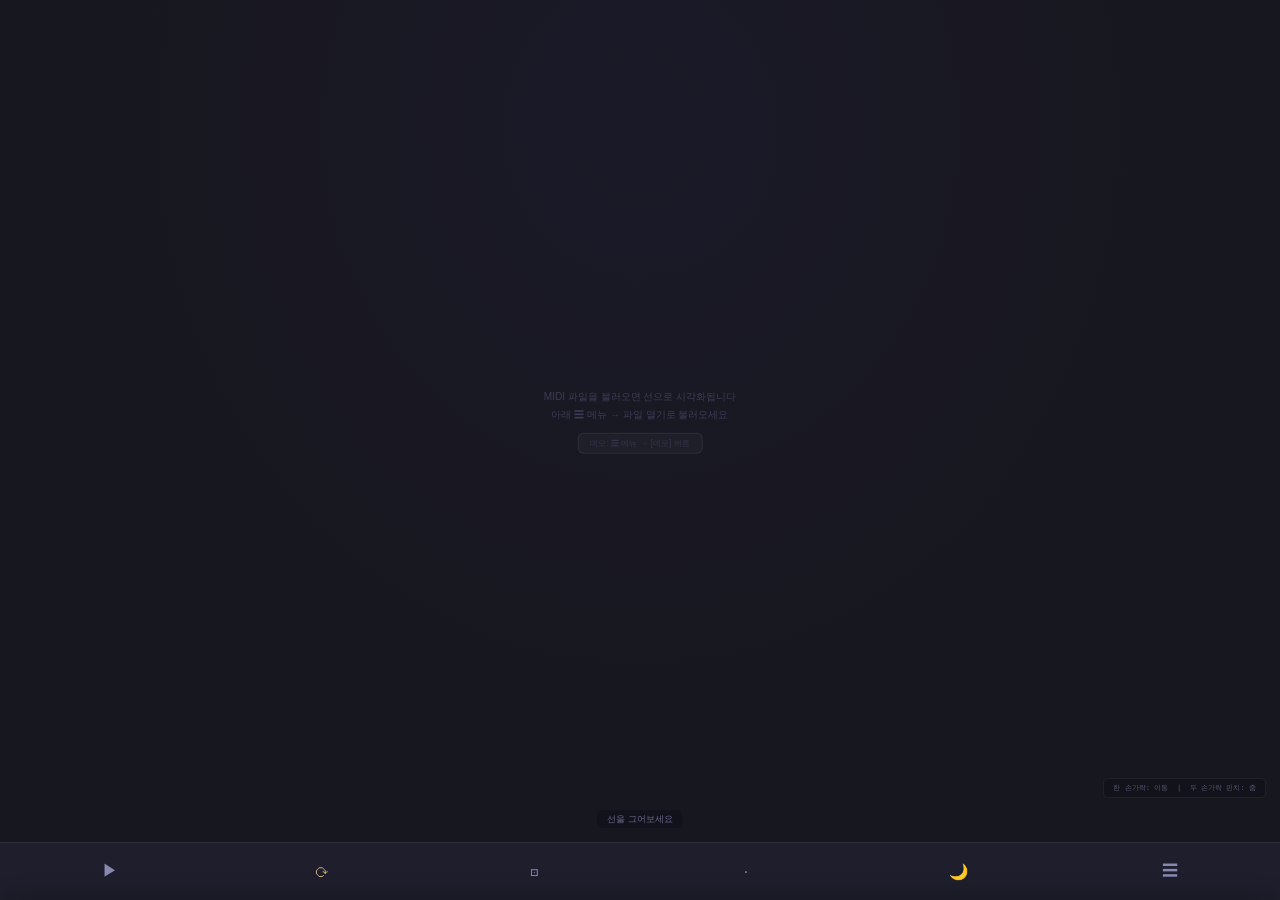
==== commit a269e979: "Add files via upload" ====
--- a/melodybrush_v13mobile/index.html
+++ b/melodybrush_v13mobile/index.html
@@ -29,7 +29,7 @@
     <div class="tab-section on" id="tab-load">
       <div class="mp-label">MIDI 파일 <span style="font-size:.70rem;color:#b0a898">드래그앤드롭 가능</span></div>
       <div style="display:flex;gap:5px;align-items:center;">
-        <input type="file" class="mf" id="midiFile" accept=".mid,.midi" style="flex:1;">
+        <input type="file" class="mf" id="midiFile-sidebar" accept=".mid,.midi,audio/midi,audio/x-midi,application/octet-stream" style="flex:1;">
         <button class="pbtn" onclick="addMidiLayer()" title="MIDI 파일 추가 (새 레이어)" style="flex:none;padding:5px 8px;font-size:.70rem;">＋</button>
       </div>
       <div id="midiStatus" style="font-size:.72rem;color:#9a9490;min-height:14px;margin-top:2px;font-family:monospace;"></div>
@@ -286,6 +286,10 @@
   <!-- 단축키 힌트 -->
   <div id="shortcuts" style="display:none"></div>
 </div>
+
+<!-- iOS: display:none 컨테이너 밖에 있어야 change 이벤트 발화 -->
+<input type="file" id="midiFile" accept=".mid,.midi,audio/midi,audio/x-midi,application/octet-stream"
+  style="position:fixed;left:-300px;top:-300px;width:1px;height:1px;opacity:0;">
 
 <!-- ════ 모바일 하단 툴바 ════ -->
 <div id="mobile-bar">
@@ -2048,7 +2052,7 @@
 
 function addMidiLayer() {
   const input = document.createElement('input');
-  input.type = 'file'; input.accept = '.mid,.midi';
+  input.type = 'file'; input.accept = '.mid,.midi,audio/midi,audio/x-midi,application/octet-stream';
   input.onchange = async e => {
     const f = e.target.files[0]; if (!f) return;
     try {
